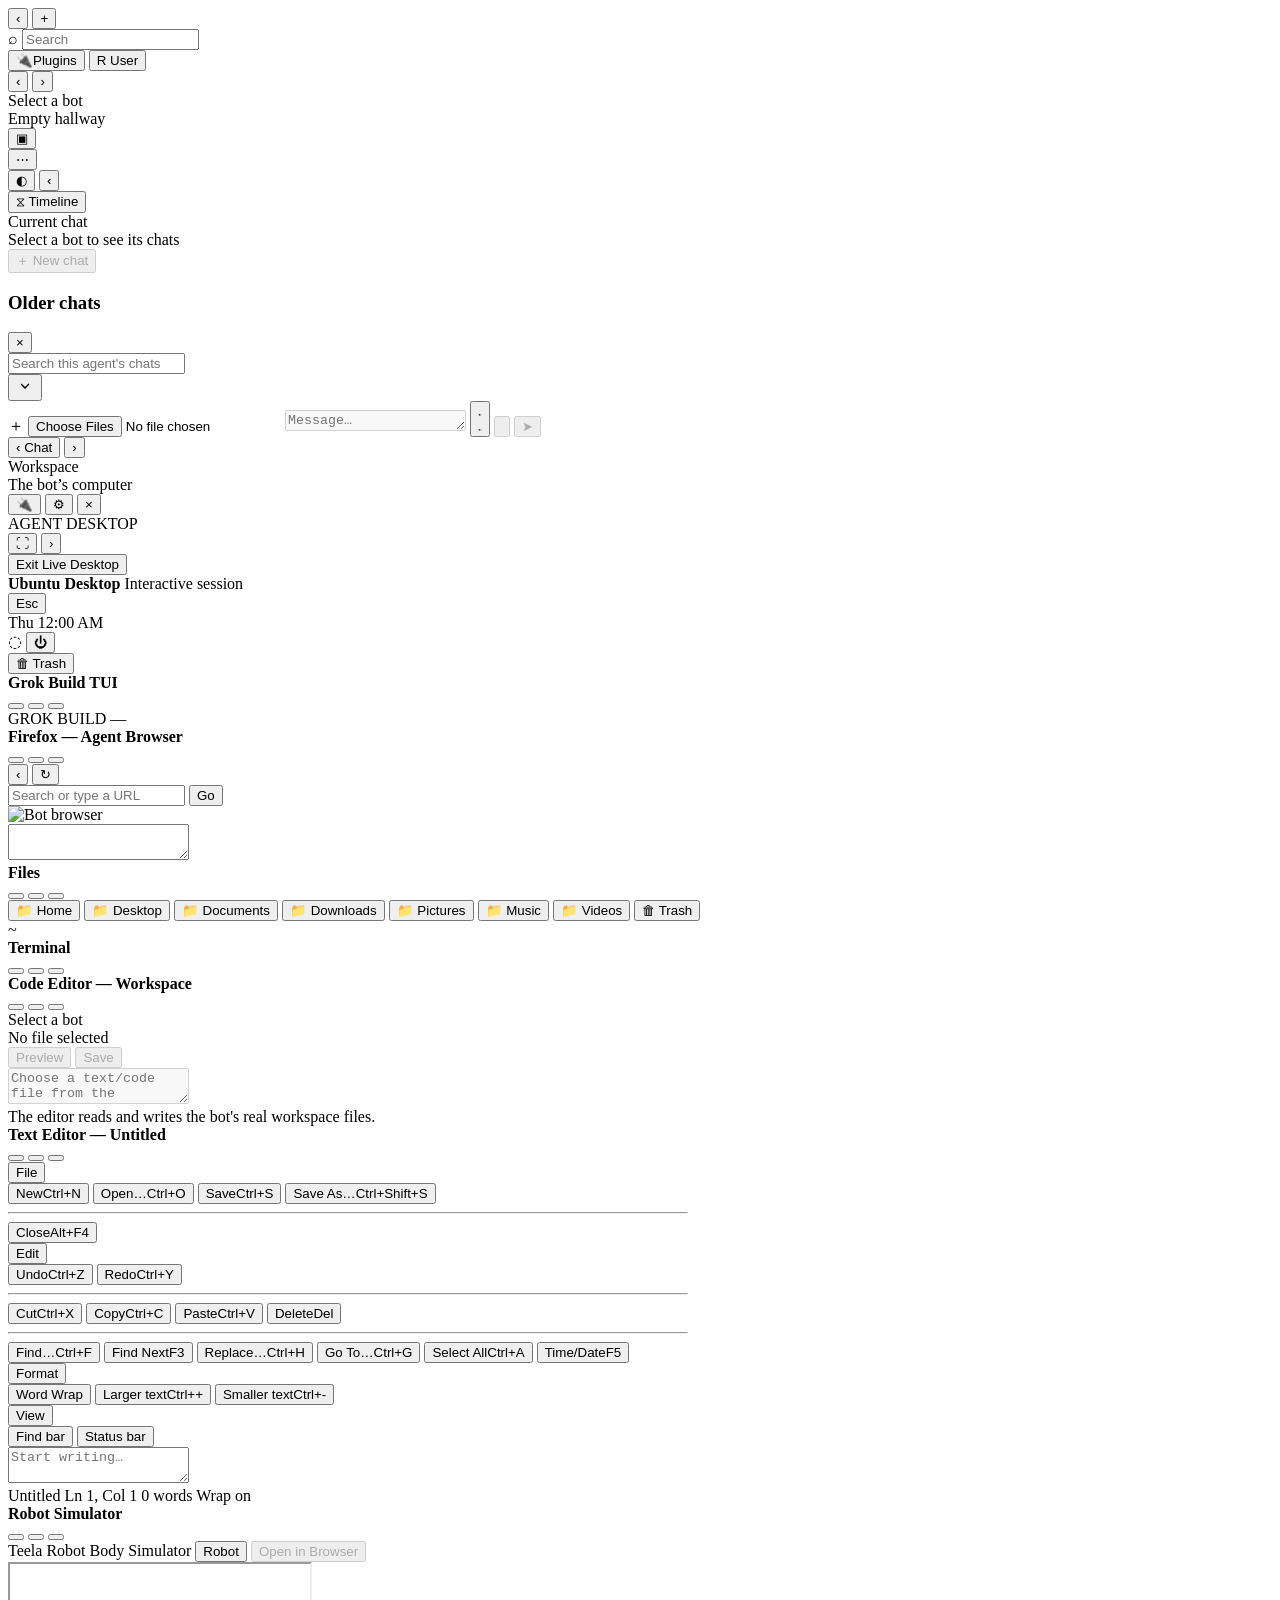
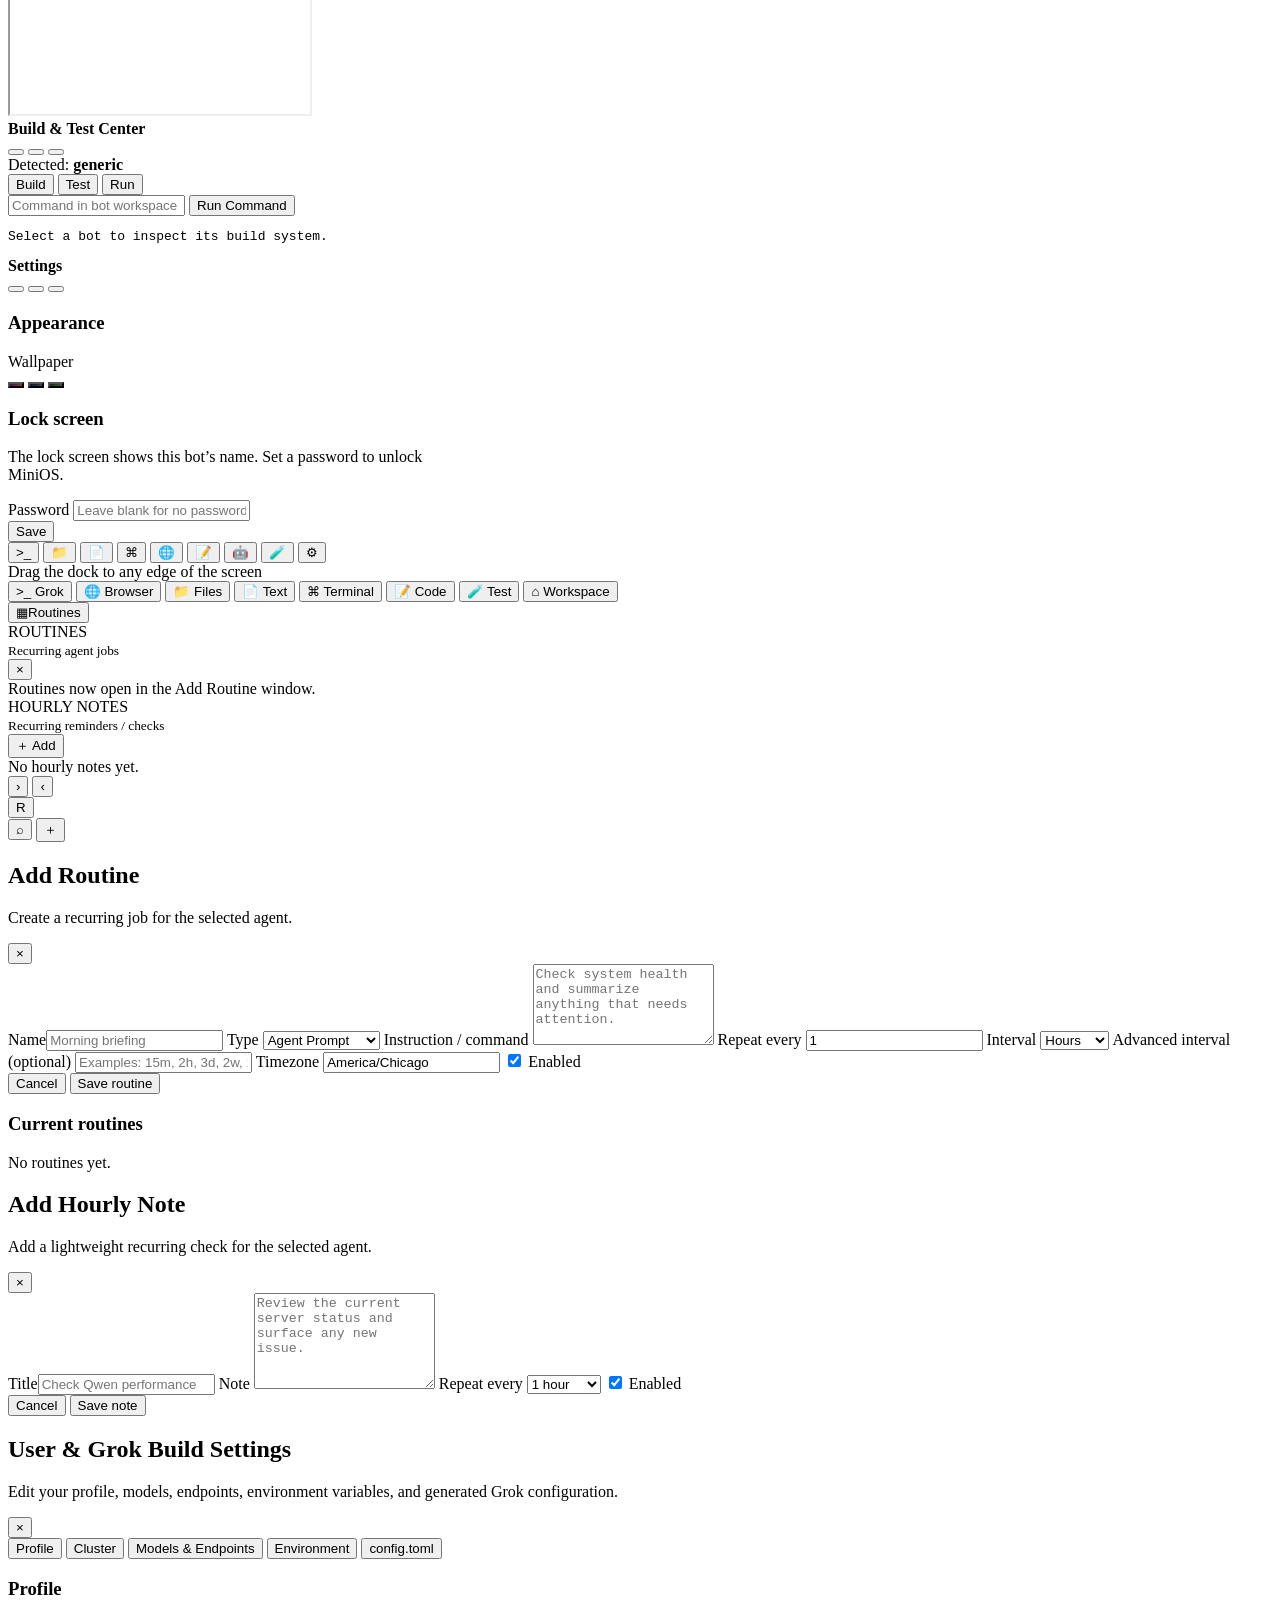
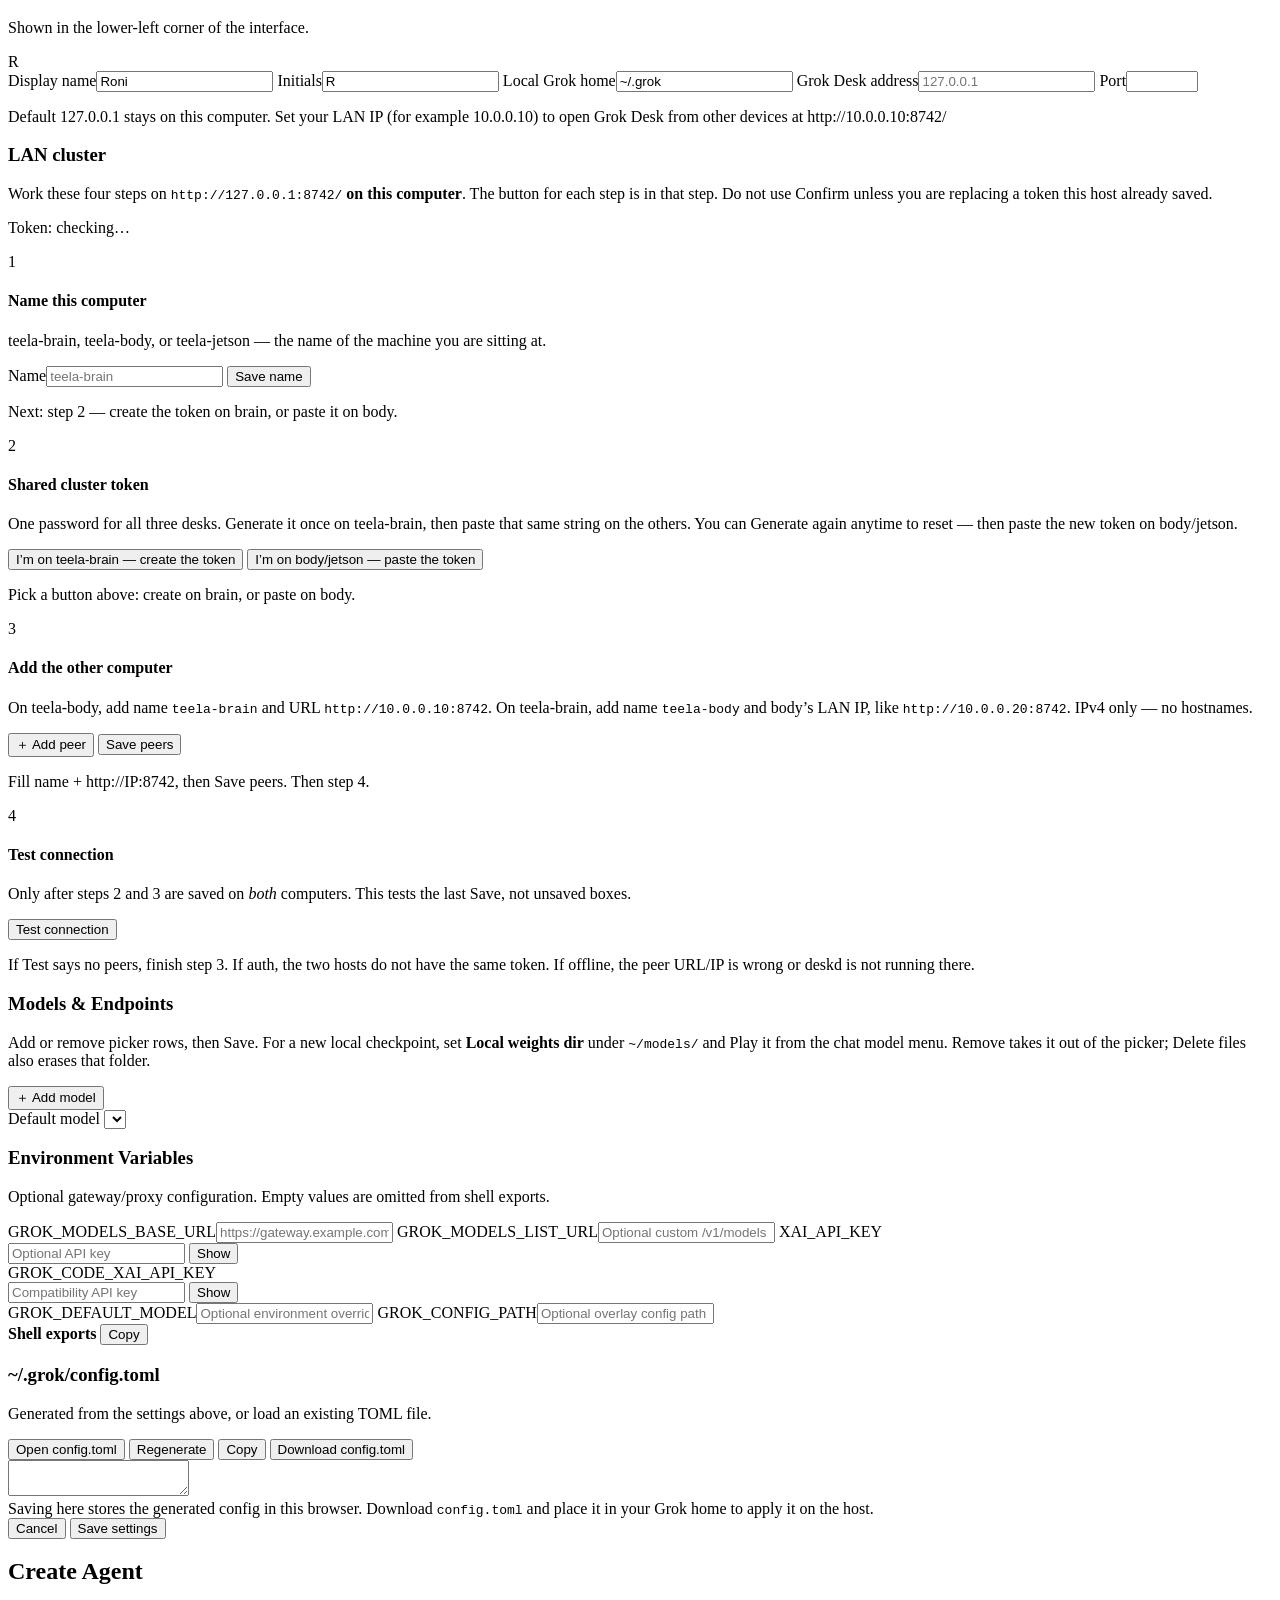
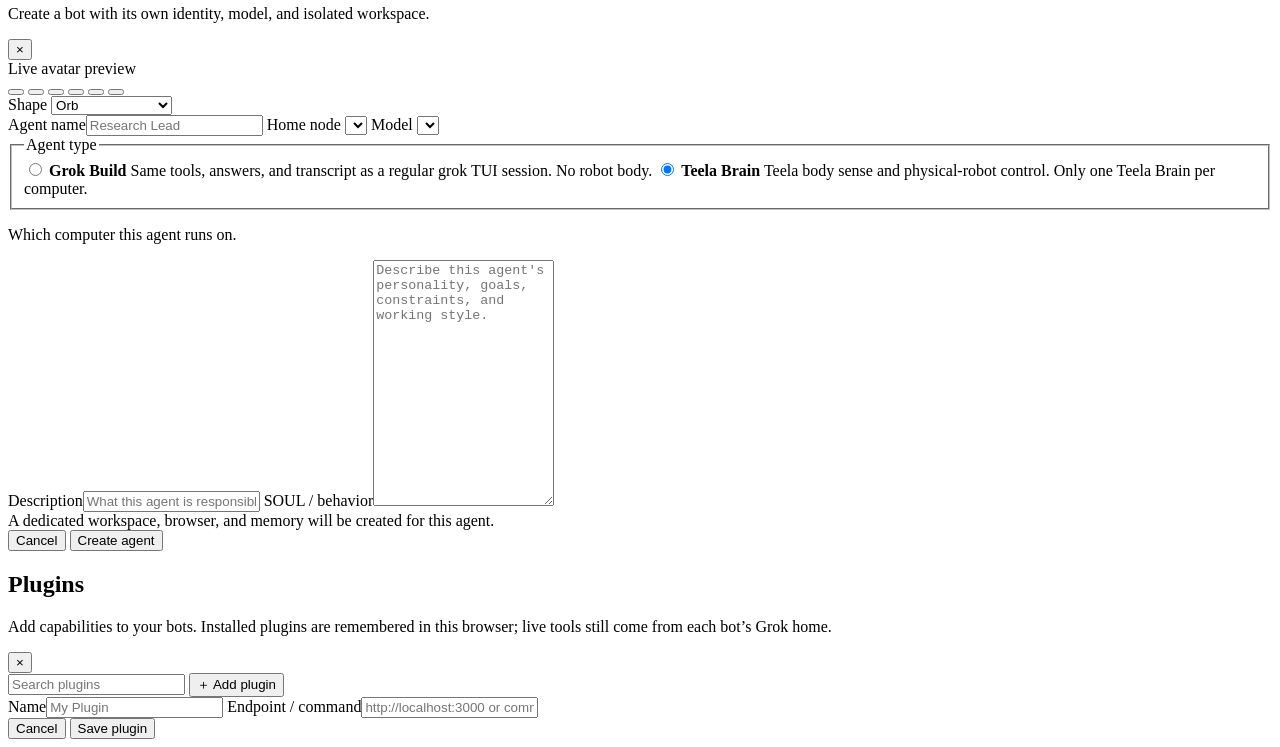
==== ui/index.html @ b9431b23 "feat(teela): one executive, BodyState, and simulated-body closed loop Snapshot of grok-desk main (18" ====
<!DOCTYPE html>
<html lang="en" data-theme="light">
<head>
  <meta charset="utf-8" />
  <meta name="viewport" content="width=device-width, initial-scale=1, maximum-scale=1, user-scalable=no, viewport-fit=cover" />
  <title>Grok Desk</title>
  <link rel="preconnect" href="https://fonts.googleapis.com" />
  <link rel="preconnect" href="https://fonts.gstatic.com" crossorigin />
  <link href="https://fonts.googleapis.com/css2?family=Inter:wght@400;500;600;700&family=Ubuntu:wght@300;400;500;700&family=Ubuntu+Mono:wght@400;700&display=swap" rel="stylesheet" />
  <link rel="stylesheet" href="/grokbot.css?v=81" />
  <link rel="stylesheet" href="/styles.css?v=71" />
  <link rel="stylesheet" href="/vendor/xterm.css" />
</head>
<body>
  <script>
    (function () {
      if (new URLSearchParams(location.search).get("observe")) {
        document.body.classList.add("observer-mode");
      }
    })();
  </script>
  <div id="scrim" hidden></div>
  <div id="app" class="app-shell">
    <div id="layoutBackdrop" class="layout-backdrop"></div>

    <aside id="hallway" class="sidebar">
      <div class="sidebar-top">
        <div class="sidebar-actions">
          <button id="hallway-close" class="icon-btn" type="button" title="Hide bots">‹</button>
          <button id="new-bot" class="icon-btn add-agent" type="button" title="Create agent">+</button>
        </div>
        <div class="search-wrap">
          <span class="search-icon">⌕</span>
          <input id="search" type="search" placeholder="Search" autocomplete="off" />
        </div>
        <p id="peer-hint" class="peer-hint" hidden></p>
      </div>
      <div id="roster" class="agent-list"></div>
      <div class="sidebar-bottom">
        <button type="button" class="bottom-row" id="plugins-btn"><span>🔌</span><span>Plugins</span></button>
        <button type="button" class="bottom-row" id="user-btn">
          <span id="profileInitials" class="profile-dot">R</span>
          <span id="profileDisplayName">User</span>
        </button>
      </div>
    </aside>

    <div id="left-resizer" class="panel-resizer left-resizer" title="Drag to resize bots"></div>

    <main id="conversation" class="chat-column">
      <header class="chat-header pane-head conv-head">
        <div class="header-left-group">
          <button id="mobile-back-agents" class="icon-btn mobile-only mobile-back-btn" type="button" title="Back to agents">‹</button>
          <button id="nav-toggle" class="icon-btn header-toggle" type="button" title="Show bots">›</button>
          <div class="selected-agent" id="edit-agent-header" title="Edit this bot">
            <div id="headerAvatar" class="mini-avatar" data-state="idle"></div>
            <div class="conv-id">
              <div id="conv-name" class="header-name">Select a bot</div>
              <div id="conv-status" class="header-status muted">Empty hallway</div>
            </div>
          </div>
        </div>
        <div class="conv-actions header-actions">
          <button id="mobile-open-workspace" class="icon-btn mobile-only" type="button" title="Open workspace">▣</button>
          <div class="more-picker">
            <button id="more-btn" type="button" title="Chat actions">⋯</button>
            <div id="more-menu" hidden>
              <ul>
                <li class="menu-heading">Desk</li>
                <li><button type="button" id="menu-plugins">Plugins</button></li>
                <li><button type="button" id="menu-settings">Profile settings</button></li>
                <li class="menu-sep" aria-hidden="true"></li>
                <li class="menu-heading more-bot-only">Export</li>
                <li class="more-bot-only"><button type="button" data-fmt="system">System zip</button></li>
                <li class="more-bot-only"><button type="button" data-fmt="json">Grok Desk JSON</button></li>
                <li class="more-bot-only"><button type="button" data-fmt="md">Markdown</button></li>
                <li class="more-bot-only"><button type="button" data-fmt="chatgpt">ChatGPT</button></li>
                <li class="more-bot-only"><button type="button" data-fmt="claude">Claude</button></li>
                <li class="more-bot-only"><button type="button" data-fmt="openai">OpenAI messages</button></li>
                <li class="more-bot-only"><button type="button" data-fmt="grok">Grok / xAI</button></li>
                <li class="menu-sep more-bot-only" aria-hidden="true"></li>
                <li class="more-bot-only"><button type="button" id="edit-agent">Edit agent</button></li>
                <li class="more-bot-only"><button type="button" id="edit-soul">SOUL</button></li>
              </ul>
            </div>
          </div>
          <input id="import-file" type="file" accept=".json,.jsonl,.md,.txt,.zip,application/json,application/zip,text/markdown,text/plain" hidden />
          <button id="theme-toggle" class="icon-btn" type="button" title="Switch theme">◐</button>
          <button id="screen-open" class="icon-btn" type="button" title="Show workspace">‹</button>
        </div>
      </header>

      <nav id="agentIconRail" class="agent-icon-rail" aria-label="Agents"></nav>

      <div class="chat-timeline-bar">
        <button id="timeline-toggle" class="timeline-toggle" type="button" title="Show older chats">⧖ <span>Timeline</span></button>
        <div class="active-chat-meta">
          <div id="active-chat-title" class="active-chat-title">Current chat</div>
          <div id="active-chat-when" class="active-chat-when">Select a bot to see its chats</div>
        </div>
        <button id="new-chat-btn" class="new-chat-btn" type="button" title="Start a new chat" disabled>＋ <span>New chat</span></button>
      </div>

      <div id="horizon-bar" class="horizon-bar" hidden>
        <button type="button" id="horizon-toggle" class="horizon-toggle" aria-expanded="false">
          <span class="horizon-chevron" aria-hidden="true">▸</span>
          <span class="horizon-kicker">Long Horizon Task</span>
          <span id="horizon-summary" class="horizon-summary"></span>
          <span id="horizon-progress" class="horizon-progress"></span>
        </button>
        <ul id="horizon-list" class="horizon-list" hidden></ul>
      </div>

      <div class="chat-body">
        <aside id="chat-timeline-panel" class="chat-timeline-panel" aria-label="Older chats">
          <div class="timeline-panel-header">
            <h3>Older chats</h3>
            <button id="close-timeline-panel" class="icon-btn" type="button" title="Close timeline">×</button>
          </div>
          <div class="timeline-search">
            <input id="timeline-search" type="search" placeholder="Search this agent's chats" autocomplete="off" />
          </div>
          <div id="timeline-list" class="timeline-list"></div>
        </aside>
        <section id="transcript" class="chat-scroll messages">
          <div class="time-divider" id="chat-clock"></div>
        </section>
        <button id="jump-latest" class="jump-latest" type="button" title="Jump to latest" aria-label="Jump to latest" aria-hidden="true" tabindex="-1">
          <svg viewBox="0 0 24 24" width="18" height="18" aria-hidden="true"><path fill="currentColor" d="M6.7 9.3a1 1 0 0 1 1.4 0L12 13.17 15.9 9.3a1 1 0 1 1 1.4 1.4l-4.6 4.6a1 1 0 0 1-1.4 0l-4.6-4.6a1 1 0 0 1 0-1.4z"/></svg>
        </button>
      </div>

      <div class="composer-wrap">
        <div class="composer-statusbar" id="composer-meta" hidden>
          <div class="composer-status-left">
            <button id="undo" class="status-action" type="button" disabled title="Undo last turn (/undo). Kept in the log, not in export.">↶ <span>Undo</span></button>
            <div class="model-select-wrap">
              <span>Model</span>
              <button type="button" id="model-select-btn" class="model-select-btn" aria-haspopup="listbox" aria-expanded="false">
                <span id="model-select-label">Model</span>
              </button>
              <select id="model-select" hidden aria-hidden="true"></select>
              <div id="model-menu" hidden></div>
            </div>
            <div class="model-picker" hidden>
              <button type="button" id="meta-model" title="Switch model">— ▴</button>
            </div>
          </div>
          <div class="runtime-stats">
            <div class="context-stat" title="Live conversation context">
              <span class="stat-label">Context</span>
              <strong id="context-usage">0 / 0</strong>
              <div class="context-meter"><span id="context-meter-fill"></span></div>
            </div>
            <div class="tps-stat" title="Generation throughput">
              <span class="stat-dot"></span>
              <strong id="tps-counter">0.0</strong>
              <span>tok/s</span>
            </div>
          </div>
        </div>
        <div id="paste-tray" class="attachment-tray" hidden></div>
        <div id="slash-menu" class="slash-menu" hidden role="listbox" aria-label="Slash commands"></div>
        <div id="check-confirm" class="gb-ask" hidden role="dialog" aria-labelledby="check-confirm-q">
          <div class="gb-ask-head">Question</div>
          <p id="check-confirm-q">Which did you mean?</p>
          <div id="check-confirm-actions" class="gb-ask-rows" role="listbox"></div>
          <div class="gb-ask-foot">↑↓ move · 1–9 select · Enter · z other · Esc dismiss</div>
        </div>
        <form id="composer" class="composer">
          <label id="attach-btn" class="round-btn attach-wrap" title="Attach image or video" aria-label="Attach image or video">
            <span class="attach-icon" aria-hidden="true">＋</span>
            <input id="file-input" type="file" accept="image/*,video/*,.heic,.heif,.jpg,.jpeg,.png,.webp,.gif,.mp4,.mov,.m4v" multiple />
          </label>
          <textarea id="message" rows="1" placeholder="Message…" disabled></textarea>
          <button type="button" id="voice-toggle" class="round-btn voice-btn off" title="Voice muted. Tap to enable." aria-label="Toggle voice output">
            <svg class="btn-icon icon-speaker-on" viewBox="0 0 24 24" aria-hidden="true" hidden>
              <path fill="currentColor" d="M4 9v6h3.2L12 19.2V4.8L7.2 9H4z"/>
              <path fill="none" stroke="currentColor" stroke-width="1.8" stroke-linecap="round" d="M15.4 9.2a3.6 3.6 0 0 1 0 5.6M18.2 7a6.4 6.4 0 0 1 0 10"/>
            </svg>
            <svg class="btn-icon icon-speaker-off" viewBox="0 0 24 24" aria-hidden="true">
              <path fill="currentColor" d="M4 9v6h3.2L12 19.2V4.8L7.2 9H4z"/>
              <path fill="none" stroke="currentColor" stroke-width="1.8" stroke-linecap="round" d="M16 9.5 21 14.5M21 9.5 16 14.5"/>
            </svg>
          </button>
          <button type="button" id="mic" class="round-btn mic-btn" title="Voice chat — tap once, then just talk. Pause to send." aria-label="Start voice chat" aria-pressed="false" disabled>
            <svg class="btn-icon icon-mic" viewBox="0 0 24 24" aria-hidden="true">
              <rect x="9" y="3" width="6" height="11" rx="3" fill="currentColor"/>
              <path fill="none" stroke="currentColor" stroke-width="1.8" stroke-linecap="round" d="M6.5 11.5a5.5 5.5 0 0 0 11 0M12 17v3.5M8.5 20.5h7"/>
            </svg>
            <span class="stop-icon icon-mic-stop" hidden></span>
          </button>
          <button type="submit" id="send" class="send-btn" disabled aria-label="Send">➤</button>
        </form>
      </div>
    </main>

    <div id="screen-resizer" class="panel-resizer right-resizer" role="separator" aria-orientation="vertical" title="Drag to resize workspace"></div>

    <section id="screen" class="workspace-column">
      <header class="workspace-header">
        <button id="mobile-back-chat" class="mobile-workspace-back mobile-only" type="button">‹ Chat</button>
        <button id="screen-toggle" class="icon-btn back-btn" type="button" title="Hide workspace">›</button>
        <div class="conv-id">
          <div id="screen-title">Workspace</div>
          <div id="screen-sub" class="muted">The bot’s computer</div>
        </div>
        <div class="workspace-actions">
          <button type="button" class="icon-btn" id="workspace-plugins" title="Plugins">🔌</button>
          <button type="button" class="icon-btn" id="workspace-settings" title="User &amp; Grok Build Settings">⚙</button>
          <button type="button" class="icon-btn" id="workspace-close" title="Close workspace">×</button>
        </div>
      </header>

      <div id="control-banner" hidden></div>

      <div class="workspace-body v7-workspace-body">
        <section class="right-section live-desktop-section">
          <div class="right-section-header">
            <div>
              <div class="right-section-kicker">AGENT DESKTOP</div>
            </div>
            <div class="section-actions">
              <button id="takeover" class="mini-icon-btn takeover-btn" type="button" hidden title="Take over the live screen">Take Over</button>
              <button id="desktop-fullscreen" class="mini-icon-btn" type="button" title="Enter Live Desktop">⛶</button>
              <button id="workspace-collapse" class="mini-icon-btn" type="button" title="Hide workspace">›</button>
            </div>
          </div>

          <div id="computer">
            <div id="ubuntuDesktopViewer" class="ubuntu-desktop-viewer" tabindex="0">
              <button id="live-desktop-exit" class="live-desktop-exit" type="button" title="Exit Live Desktop">Exit Live Desktop</button>
              <div id="takeover-toolbar" class="takeover-toolbar">
                <div class="takeover-title">
                  <span class="desktop-status-dot connected"></span>
                  <strong id="takeover-agent-name">Ubuntu Desktop</strong>
                  <span class="takeover-hint">Interactive session</span>
                </div>
                <div class="takeover-actions">
                  <button id="takeover-esc" type="button" class="takeover-key">Esc</button>
                  <button id="im-done" type="button" class="takeover-exit" hidden>Exit Take Over</button>
                </div>
              </div>
              <div id="os-boot" class="os-boot" hidden>
                <div class="boot-logo" aria-hidden="true">
                  <svg viewBox="0 0 64 64"><circle cx="32" cy="32" r="30" fill="none" stroke="#E95420" stroke-width="3"/><circle cx="32" cy="10" r="5" fill="#E95420"/><circle cx="12" cy="42" r="5" fill="#E95420"/><circle cx="52" cy="42" r="5" fill="#E95420"/></svg>
                </div>
                <div class="boot-dots"><span></span><span></span><span></span><span></span><span></span></div>
              </div>
              <div id="os-login" class="os-login" hidden>
                <div class="login-clock" id="os-login-clock">00:00</div>
                <div class="login-date" id="os-login-date">—</div>
                <div class="os-login-avatar" id="os-login-avatar">U</div>
                <div class="login-name" id="os-login-name">Bot</div>
                <div class="login-pass">
                  <input id="os-login-pass" type="password" placeholder="Password" autocomplete="off" hidden />
                  <button id="os-login-btn" type="button">Sign In</button>
                  <div class="login-error" id="os-login-error" hidden>Wrong password</div>
                  <div class="login-hint" id="os-login-hint" hidden></div>
                </div>
              </div>
              <div class="ubuntu-topbar">
                <div class="ubuntu-top-left">
                  <span id="task-clock" class="ubuntu-clock">Thu 12:00 AM</span>
                </div>
                <div class="ubuntu-top-right">
                  <span class="ubuntu-sys-icons" title="Network">◌</span>
                  <button type="button" id="os-power-btn" class="os-power-btn" title="Restart session">⏻</button>
                </div>
              </div>

              <div id="preview" class="ubuntu-desktop-area dock-edge-left" data-wallpaper="1">
                <div class="ubuntu-wallpaper-glow"></div>
                <button type="button" id="desktop-trash" class="desktop-trash" title="Trash">
                  <span class="desktop-trash-glyph">🗑</span>
                  <span>Trash</span>
                </button>

                <div id="desktopWindows" class="desktop-windows" aria-label="Ubuntu application windows">
                  <section class="desktop-window app-window hidden-window" data-window-app="grok" data-surface="tui" data-open="false"
                           style="left:70px; top:10px; width:calc(100% - 88px); height:calc(100% - 48px); z-index:14;">
                    <div class="desktop-window-titlebar window-drag-handle">
                      <div class="window-title-left">
                        <span class="window-app-dot grok-dot"></span>
                        <strong>Grok Build TUI</strong>
                      </div>
                      <div class="window-controls">
                        <button type="button" class="win-btn close" data-window-action="close" title="Close"></button>
                        <button type="button" class="win-btn min" data-window-action="minimize" title="Minimize"></button>
                        <button type="button" class="win-btn max" data-window-action="maximize" title="Maximize"></button>
                      </div>
                    </div>
                    <div class="desktop-window-content grok-tui-window">
                      <div class="grok-tui-header">
                        <span>GROK BUILD</span>
                        <span id="grok-tui-model">—</span>
                      </div>
                      <div id="tui-frame" class="surface is-on live-term-host" data-surface="tui">
                        <div id="tui-term" class="term"></div>
                      </div>
                    </div>
                  </section>

                  <section class="desktop-window app-window hidden-window" data-window-app="browser" data-surface="browser" data-open="false"
                           style="left:62px; top:22px; width:calc(100% - 80px); height:calc(100% - 58px); z-index:13;">
                    <div class="desktop-window-titlebar window-drag-handle">
                      <div class="window-title-left">
                        <span class="window-app-dot browser-dot"></span>
                        <strong>Firefox — Agent Browser</strong>
                      </div>
                      <div class="window-controls">
                        <button type="button" class="win-btn close" data-window-action="close" title="Close"></button>
                        <button type="button" class="win-btn min" data-window-action="minimize" title="Minimize"></button>
                        <button type="button" class="win-btn max" data-window-action="maximize" title="Maximize"></button>
                      </div>
                    </div>
                    <div class="desktop-window-content desktop-browser-window">
                      <div id="chrome-window" class="surface is-on" data-surface="browser">
                        <div class="chrome-bar desktop-browser-toolbar">
                          <button type="button" id="browser-back" class="browser-back" title="Back">‹</button>
                          <button type="button" id="browser-reload" class="browser-reload" title="Reload">↻</button>
                          <form id="url-form" class="desktop-browser-form" novalidate>
                            <input id="url-bar" class="desktop-browser-address-input" type="text" inputmode="url" autocomplete="off" spellcheck="false" placeholder="Search or type a URL" />
                            <button type="submit" class="browser-go">Go</button>
                          </form>
                        </div>
                        <div id="browser-stage">
                          <img id="browser-frame" alt="Bot browser" draggable="false" />
                          <div id="browser-hit" tabindex="0" title="Click the page to type into it"></div>
                          <textarea id="browser-keys" autocomplete="off" autocapitalize="off" autocorrect="off" spellcheck="false" tabindex="0" aria-label="Type into the live page"></textarea>
                        </div>
                      </div>
                    </div>
                  </section>

                  <section class="desktop-window app-window hidden-window" data-window-app="files" data-surface="desktop" data-open="false"
                           style="left:76px; top:34px; width:calc(100% - 96px); height:calc(100% - 68px); z-index:12;">
                    <div class="desktop-window-titlebar window-drag-handle">
                      <div class="window-title-left">
                        <span class="window-app-dot files-dot"></span>
                        <strong>Files</strong>
                      </div>
                      <div class="window-controls">
                        <button type="button" class="win-btn close" data-window-action="close" title="Close"></button>
                        <button type="button" class="win-btn min" data-window-action="minimize" title="Minimize"></button>
                        <button type="button" class="win-btn max" data-window-action="maximize" title="Maximize"></button>
                      </div>
                    </div>
                    <div class="desktop-window-content desktop-files-window">
                      <div class="files-wrap">
                        <div class="files-sidebar" id="files-sidebar">
                          <button type="button" data-file-place="" class="active">📁 Home</button>
                          <button type="button" data-file-place="Desktop">📁 Desktop</button>
                          <button type="button" data-file-place="Documents">📁 Documents</button>
                          <button type="button" data-file-place="Downloads">📁 Downloads</button>
                          <button type="button" data-file-place="Pictures">📁 Pictures</button>
                          <button type="button" data-file-place="Music">📁 Music</button>
                          <button type="button" data-file-place="Videos">📁 Videos</button>
                          <button type="button" data-file-place="Trash">🗑 Trash</button>
                        </div>
                        <div class="files-main">
                          <div class="files-toolbar">
                            <div id="desktop-files-path" class="files-path">~</div>
                            <button id="empty-trash-btn" type="button" class="files-empty-trash" hidden>Empty Trash</button>
                          </div>
                          <div id="desktop-frame" class="surface is-on" data-surface="desktop">
                            <div id="desktop-icons" class="files-grid"></div>
                          </div>
                        </div>
                      </div>
                    </div>
                  </section>

                  <section class="desktop-window app-window hidden-window" data-window-app="terminal" data-surface="shell" data-open="false"
                           style="left:88px; top:44px; width:calc(100% - 108px); height:calc(100% - 76px); z-index:11;">
                    <div class="desktop-window-titlebar window-drag-handle">
                      <div class="window-title-left">
                        <span class="window-app-dot terminal-dot"></span>
                        <strong>Terminal</strong>
                      </div>
                      <div class="window-controls">
                        <button type="button" class="win-btn close" data-window-action="close" title="Close"></button>
                        <button type="button" class="win-btn min" data-window-action="minimize" title="Minimize"></button>
                        <button type="button" class="win-btn max" data-window-action="maximize" title="Maximize"></button>
                      </div>
                    </div>
                    <div class="desktop-window-content desktop-terminal-window">
                      <div id="shell-frame" class="surface is-on live-term-host" data-surface="shell">
                        <div id="shell-term" class="term"></div>
                      </div>
                    </div>
                  </section>


                  <section class="desktop-window app-window hidden-window" data-window-app="editor" data-surface="editor" data-open="false"
                           style="left:54px; top:18px; width:calc(100% - 76px); height:calc(100% - 56px); z-index:10;">
                    <div class="desktop-window-titlebar window-drag-handle">
                      <div class="window-title-left">
                        <span class="window-app-dot editor-dot"></span>
                        <strong>Code Editor — Workspace</strong>
                      </div>
                      <div class="window-controls">
                        <button type="button" class="win-btn close" data-window-action="close" title="Close"></button>
                        <button type="button" class="win-btn min" data-window-action="minimize" title="Minimize"></button>
                        <button type="button" class="win-btn max" data-window-action="maximize" title="Maximize"></button>
                      </div>
                    </div>
                    <div class="desktop-window-content minios-editor-window">
                      <aside id="editor-file-list" class="minios-editor-files"><div class="minios-empty">Select a bot</div></aside>
                      <div class="minios-editor-main">
                        <div class="minios-editor-toolbar">
                          <span id="editor-path">No file selected</span>
                          <div>
                            <button id="editor-preview" type="button" class="mini-dev-btn" disabled>Preview</button>
                            <button id="editor-save" type="button" class="mini-dev-btn primary" disabled>Save</button>
                          </div>
                        </div>
                        <textarea id="code-editor" class="minios-code-editor" spellcheck="false" placeholder="Choose a text/code file from the workspace…" disabled></textarea>
                        <div id="editor-status" class="minios-editor-status">The editor reads and writes the bot's real workspace files.</div>
                      </div>
                    </div>
                  </section>

                  <section class="desktop-window app-window hidden-window" data-window-app="notepad" data-open="false"
                           style="left:86px; top:22px; width:min(680px, calc(100% - 108px)); height:min(540px, calc(100% - 68px)); z-index:14;">
                    <div class="desktop-window-titlebar window-drag-handle">
                      <div class="window-title-left">
                        <span class="window-app-dot notepad-dot"></span>
                        <strong id="notepad-title">Text Editor — Untitled</strong>
                      </div>
                      <div class="window-controls">
                        <button type="button" class="win-btn close" data-window-action="close" title="Close"></button>
                        <button type="button" class="win-btn min" data-window-action="minimize" title="Minimize"></button>
                        <button type="button" class="win-btn max" data-window-action="maximize" title="Maximize"></button>
                      </div>
                    </div>
                    <div class="desktop-window-content notepad-window">
                      <div class="notepad-chrome">
                        <div class="notepad-menubar" id="notepad-menubar">
                          <div class="notepad-menu">
                            <button type="button" class="notepad-menu-btn" data-notepad-menu="file">File</button>
                            <div class="notepad-menu-list" data-notepad-menu-list="file">
                              <button type="button" data-notepad-cmd="new">New<span>Ctrl+N</span></button>
                              <button type="button" data-notepad-cmd="open">Open…<span>Ctrl+O</span></button>
                              <button type="button" data-notepad-cmd="save">Save<span>Ctrl+S</span></button>
                              <button type="button" data-notepad-cmd="saveAs">Save As…<span>Ctrl+Shift+S</span></button>
                              <hr />
                              <button type="button" data-notepad-cmd="exit">Close<span>Alt+F4</span></button>
                            </div>
                          </div>
                          <div class="notepad-menu">
                            <button type="button" class="notepad-menu-btn" data-notepad-menu="edit">Edit</button>
                            <div class="notepad-menu-list" data-notepad-menu-list="edit">
                              <button type="button" data-notepad-cmd="undo">Undo<span>Ctrl+Z</span></button>
                              <button type="button" data-notepad-cmd="redo">Redo<span>Ctrl+Y</span></button>
                              <hr />
                              <button type="button" data-notepad-cmd="cut">Cut<span>Ctrl+X</span></button>
                              <button type="button" data-notepad-cmd="copy">Copy<span>Ctrl+C</span></button>
                              <button type="button" data-notepad-cmd="paste">Paste<span>Ctrl+V</span></button>
                              <button type="button" data-notepad-cmd="delete">Delete<span>Del</span></button>
                              <hr />
                              <button type="button" data-notepad-cmd="find">Find…<span>Ctrl+F</span></button>
                              <button type="button" data-notepad-cmd="findNext">Find Next<span>F3</span></button>
                              <button type="button" data-notepad-cmd="replace">Replace…<span>Ctrl+H</span></button>
                              <button type="button" data-notepad-cmd="goto">Go To…<span>Ctrl+G</span></button>
                              <button type="button" data-notepad-cmd="selectAll">Select All<span>Ctrl+A</span></button>
                              <button type="button" data-notepad-cmd="timeDate">Time/Date<span>F5</span></button>
                            </div>
                          </div>
                          <div class="notepad-menu">
                            <button type="button" class="notepad-menu-btn" data-notepad-menu="format">Format</button>
                            <div class="notepad-menu-list" data-notepad-menu-list="format">
                              <button type="button" data-notepad-cmd="wrap">Word Wrap</button>
                              <button type="button" data-notepad-cmd="fontUp">Larger text<span>Ctrl++</span></button>
                              <button type="button" data-notepad-cmd="fontDown">Smaller text<span>Ctrl+-</span></button>
                            </div>
                          </div>
                          <div class="notepad-menu">
                            <button type="button" class="notepad-menu-btn" data-notepad-menu="view">View</button>
                            <div class="notepad-menu-list" data-notepad-menu-list="view">
                              <button type="button" data-notepad-cmd="find">Find bar</button>
                              <button type="button" data-notepad-cmd="status">Status bar</button>
                            </div>
                          </div>
                        </div>
                        <div id="notepad-find" class="notepad-find" hidden data-mode="find">
                          <label class="notepad-find-fields">Find
                            <input id="notepad-find-q" type="search" spellcheck="false" placeholder="Find" />
                          </label>
                          <button type="button" class="mini-dev-btn notepad-find-fields" data-notepad-cmd="findPrev">Prev</button>
                          <button type="button" class="mini-dev-btn notepad-find-fields" data-notepad-cmd="findNext">Next</button>
                          <label class="notepad-replace-fields">Replace
                            <input id="notepad-repl" type="text" spellcheck="false" placeholder="Replace with" />
                          </label>
                          <button type="button" class="mini-dev-btn notepad-replace-fields" data-notepad-cmd="replaceOne">Replace</button>
                          <button type="button" class="mini-dev-btn notepad-replace-fields" data-notepad-cmd="replaceAll">All</button>
                          <label class="notepad-goto-fields">Line
                            <input id="notepad-goto" type="number" min="1" step="1" placeholder="1" />
                          </label>
                          <button type="button" class="mini-dev-btn notepad-goto-fields" data-notepad-cmd="gotoGo">Go</button>
                          <label class="notepad-find-case notepad-find-fields"><input id="notepad-find-case" type="checkbox" /> Match case</label>
                          <button type="button" class="notepad-find-close" data-notepad-cmd="findClose" title="Close">✕</button>
                        </div>
                      </div>
                      <textarea id="notepad-editor" spellcheck="true" placeholder="Start writing…" wrap="soft"></textarea>
                      <div id="notepad-status" class="notepad-status">
                        <span id="notepad-name">Untitled</span>
                        <span id="notepad-pos">Ln 1, Col 1</span>
                        <span id="notepad-counts">0 words</span>
                        <span id="notepad-wrap-label">Wrap on</span>
                      </div>
                      <div id="notepad-dialog" class="notepad-dialog" hidden>
                        <div class="notepad-dialog-card">
                          <h4 id="notepad-dialog-title">Open</h4>
                          <div class="notepad-dialog-browser">
                            <div class="notepad-dialog-places" id="notepad-dialog-places">
                              <button type="button" data-notepad-place="">📁 Home</button>
                              <button type="button" data-notepad-place="Desktop">📁 Desktop</button>
                              <button type="button" data-notepad-place="Documents">📁 Documents</button>
                              <button type="button" data-notepad-place="Downloads">📁 Downloads</button>
                              <button type="button" data-notepad-place="Pictures">📁 Pictures</button>
                              <button type="button" data-notepad-place="Music">📁 Music</button>
                              <button type="button" data-notepad-place="Videos">📁 Videos</button>
                            </div>
                            <div class="notepad-dialog-files">
                              <div class="notepad-dialog-path" id="notepad-dialog-path">~/Documents</div>
                              <div id="notepad-dialog-list" class="notepad-dialog-list"></div>
                            </div>
                          </div>
                          <label class="notepad-dialog-name">File name
                            <input id="notepad-dialog-name" type="text" spellcheck="false" placeholder="notes.txt" />
                          </label>
                          <div id="notepad-dialog-error" class="notepad-dialog-error" hidden></div>
                          <div class="notepad-dialog-actions">
                            <button type="button" id="notepad-dialog-ok" class="os-settings-save">Open</button>
                            <button type="button" id="notepad-dialog-cancel" class="mini-dev-btn">Cancel</button>
                          </div>
                        </div>
                      </div>
                    </div>
                  </section>

                  <section class="desktop-window app-window maximized-window focused-window" data-window-app="preview" data-surface="preview" data-open="true"
                           style="left:70px; top:28px; width:calc(100% - 92px); height:calc(100% - 64px); z-index:20;">
                    <div class="desktop-window-titlebar window-drag-handle">
                      <div class="window-title-left">
                        <span class="window-app-dot preview-dot"></span>
                        <strong>Robot Simulator</strong>
                      </div>
                      <div class="window-controls">
                        <button type="button" class="win-btn close" data-window-action="close" title="Close"></button>
                        <button type="button" class="win-btn min" data-window-action="minimize" title="Minimize"></button>
                        <button type="button" class="win-btn max" data-window-action="maximize" title="Maximize"></button>
                      </div>
                    </div>
                    <div class="desktop-window-content minios-preview-window robot-mode">
                      <div class="minios-preview-toolbar">
                        <span id="preview-path">Teela Robot Body Simulator</span>
                        <button id="preview-robot" type="button" class="mini-dev-btn">Robot</button>
                        <button id="preview-browser" type="button" class="mini-dev-btn" disabled>Open in Browser</button>
                      </div>
                      <iframe id="app-preview-frame" title="Teela Robot Body Simulator" src="/ui/robot-simulator.html?v=138" sandbox="allow-scripts allow-forms allow-modals allow-downloads"></iframe>
                    </div>
                  </section>

                  <section class="desktop-window app-window hidden-window" data-window-app="dev" data-surface="dev" data-open="false"
                           style="left:92px; top:42px; width:calc(100% - 116px); height:calc(100% - 78px); z-index:8;">
                    <div class="desktop-window-titlebar window-drag-handle">
                      <div class="window-title-left">
                        <span class="window-app-dot dev-dot"></span>
                        <strong>Build &amp; Test Center</strong>
                      </div>
                      <div class="window-controls">
                        <button type="button" class="win-btn close" data-window-action="close" title="Close"></button>
                        <button type="button" class="win-btn min" data-window-action="minimize" title="Minimize"></button>
                        <button type="button" class="win-btn max" data-window-action="maximize" title="Maximize"></button>
                      </div>
                    </div>
                    <div class="desktop-window-content minios-dev-window">
                      <div class="minios-dev-head">
                        <div><span class="muted">Detected:</span> <strong id="dev-kind">generic</strong></div>
                        <div class="minios-dev-presets">
                          <button id="dev-build" type="button" class="mini-dev-btn">Build</button>
                          <button id="dev-test" type="button" class="mini-dev-btn primary">Test</button>
                          <button id="dev-run" type="button" class="mini-dev-btn">Run</button>
                        </div>
                      </div>
                      <div class="minios-command-row">
                        <input id="dev-command" type="text" spellcheck="false" placeholder="Command in bot workspace" />
                        <button id="dev-command-run" type="button" class="mini-dev-btn primary">Run Command</button>
                      </div>
                      <pre id="dev-output" class="minios-dev-output">Select a bot to inspect its build system.</pre>
                    </div>
                  </section>

                  <section class="desktop-window app-window hidden-window" data-window-app="settings" data-open="false"
                           style="left:80px; top:36px; width:min(420px, calc(100% - 100px)); height:min(420px, calc(100% - 80px)); z-index:16;">
                    <div class="desktop-window-titlebar window-drag-handle">
                      <div class="window-title-left">
                        <span class="window-app-dot settings-dot"></span>
                        <strong>Settings</strong>
                      </div>
                      <div class="window-controls">
                        <button type="button" class="win-btn close" data-window-action="close" title="Close"></button>
                        <button type="button" class="win-btn min" data-window-action="minimize" title="Minimize"></button>
                        <button type="button" class="win-btn max" data-window-action="maximize" title="Maximize"></button>
                      </div>
                    </div>
                    <div class="desktop-window-content os-settings-window">
                      <div class="os-settings-body">
                        <h3>Appearance</h3>
                        <div class="os-settings-label">Wallpaper</div>
                        <div class="wallpaper-swatches" id="os-wallpaper-swatches">
                          <button type="button" class="os-swatch active" data-bg="1" title="Aubergine" style="background:linear-gradient(160deg,#3b0f2b,#5e2750,#a34a2f)"></button>
                          <button type="button" class="os-swatch" data-bg="2" title="Blue" style="background:linear-gradient(160deg,#0d1b2a,#1b263b,#415a77)"></button>
                          <button type="button" class="os-swatch" data-bg="3" title="Green" style="background:linear-gradient(160deg,#132213,#274627,#4a6b3a)"></button>
                        </div>
                        <h3>Lock screen</h3>
                        <p class="os-settings-copy">The lock screen shows this bot’s name. Set a password to unlock MiniOS.</p>
                        <label class="os-settings-row">Password
                          <input id="os-settings-password" type="password" autocomplete="new-password" placeholder="Leave blank for no password" />
                        </label>
                        <div class="os-settings-actions">
                          <button type="button" id="os-settings-save" class="os-settings-save">Save</button>
                          <span id="os-settings-status" class="os-settings-status"></span>
                        </div>
                      </div>
                    </div>
                  </section>

                  <div id="agentDesktopCursor" class="agent-desktop-cursor" hidden aria-hidden="true">
                    <svg viewBox="0 0 24 32" focusable="false" aria-hidden="true">
                      <path class="agent-cursor-arrow" d="M2 1.5V24.2L8.4 18L13.3 29.2L17.1 27.5L12.3 16.6H21.6L2 1.5Z" />
                    </svg>
                    <span class="agent-cursor-click-ring"></span>
                  </div>
                </div>

                <div id="dock" class="ubuntu-dock dock-left">
                  <button type="button" class="dock-app dock-btn" data-desktop-app="grok" data-surface="tui" title="Grok Build TUI"><span>&gt;_</span><i></i></button>
                  <button type="button" class="dock-app dock-btn" data-desktop-app="files" data-surface="desktop" title="Files"><span>📁</span><i></i></button>
                  <button type="button" class="dock-app dock-btn" data-desktop-app="notepad" title="Text Editor"><span>📄</span><i></i></button>
                  <button type="button" class="dock-app dock-btn" data-desktop-app="terminal" data-surface="shell" title="Terminal"><span>⌘</span><i></i></button>
                  <button type="button" class="dock-app dock-btn" data-desktop-app="browser" data-surface="browser" title="Browser"><span>🌐</span><i></i></button>
                  <button type="button" class="dock-app dock-btn" data-desktop-app="editor" data-surface="editor" title="Code Editor"><span>📝</span><i></i></button>
                  <span class="dock-sep" aria-hidden="true"></span>
                  <button type="button" class="dock-app dock-btn running active" data-desktop-app="preview" data-surface="preview" title="Robot Simulator"><span>🤖</span><i></i></button>
                  <button type="button" class="dock-app dock-btn" data-desktop-app="dev" data-surface="dev" title="Build & Test"><span>🧪</span><i></i></button>
                  <button type="button" class="dock-app dock-btn" data-desktop-app="settings" title="Settings"><span>⚙</span><i></i></button>
                </div>
                <div id="dock-hint" class="dock-edge-hint">Drag the dock to any edge of the screen</div>
              </div>
            </div>

            <div class="desktop-shortcuts">
              <button type="button" class="desktop-shortcut dock-btn" data-desktop-app="grok" data-surface="tui">&gt;_ Grok</button>
              <button type="button" class="desktop-shortcut dock-btn" data-desktop-app="browser" data-surface="browser">🌐 Browser</button>
              <button type="button" class="desktop-shortcut dock-btn" data-desktop-app="files" data-surface="desktop">📁 Files</button>
              <button type="button" class="desktop-shortcut dock-btn" data-desktop-app="notepad">📄 Text</button>
              <button type="button" class="desktop-shortcut dock-btn" data-desktop-app="terminal" data-surface="shell">⌘ Terminal</button>
              <button type="button" class="desktop-shortcut dock-btn" data-desktop-app="editor" data-surface="editor">📝 Code</button>
              <button type="button" class="desktop-shortcut dock-btn" data-desktop-app="dev" data-surface="dev">🧪 Test</button>
              <button type="button" class="desktop-shortcut" data-desktop-app="workspace" data-surface="desktop">⌂ Workspace</button>
            </div>
          </div>
        </section>

        <div class="workspace-footer" aria-label="Workspace footer">
          <button type="button" id="routines-open" class="routines-launch" title="Open routines">
            <span class="routines-launch-icon">▦</span><span>Routines</span>
          </button>
        </div>

        <section class="right-section routines-section" id="routines" aria-hidden="true">
          <div class="right-section-header compact">
            <div>
              <div class="right-section-kicker">ROUTINES</div>
              <small>Recurring agent jobs</small>
            </div>
            <div class="routines-panel-actions">
              <button type="button" id="new-routine" class="small-action primary" hidden>＋ Add</button>
              <button type="button" id="close-routines-panel" class="icon-btn routines-close" title="Close routines">×</button>
            </div>
          </div>
          <div class="routine-manager-list">
            <div class="muted empty-manager-state">Routines now open in the Add Routine window.</div>
          </div>
        </section>

        <section class="right-section notes-section">
          <div class="right-section-header compact">
            <div>
              <div class="right-section-kicker">HOURLY NOTES</div>
              <small>Recurring reminders / checks</small>
            </div>
            <button type="button" id="add-hourly-note" class="small-action primary">＋ Add</button>
          </div>
          <div id="hourly-note-list" class="hourly-note-list">
            <div class="muted empty-manager-state">No hourly notes yet.</div>
          </div>
        </section>
      </div>
    </section>

    <button id="reopen-left" class="edge-handle left hidden" type="button" title="Open bots">›</button>
    <button id="reopen-right" class="edge-handle right hidden" type="button" title="Open workspace">‹</button>

    <section class="mobile-home" id="mobile-home">
      <header class="mobile-topbar">
        <button id="mobile-user-btn" class="avatar-user" type="button">R</button>
        <div class="mobile-actions">
          <button id="mobile-search-btn" class="icon-btn" type="button" title="Search agents">⌕</button>
          <button id="mobile-add-agent" class="icon-btn" type="button" title="Add agent">＋</button>
        </div>
      </header>
      <div id="mobile-featured" class="mobile-featured"></div>
      <div id="mobile-list" class="mobile-list"></div>
    </section>
  </div>

  <div id="routine-modal" class="modal-backdrop hidden" aria-hidden="true">
    <div class="task-editor-modal" role="dialog" aria-modal="true">
      <div class="modal-header">
        <div>
          <h2 id="routine-modal-title">Add Routine</h2>
          <p>Create a recurring job for the selected agent.</p>
        </div>
        <button id="close-routine-modal" class="icon-btn" type="button">×</button>
      </div>
      <form id="routine-form" class="task-editor-form">
        <input id="routine-edit-id" type="hidden" />
        <label>Name<input id="routine-name" name="name" required placeholder="Morning briefing" /></label>
        <label>
          Type
          <select id="routine-type" name="type">
            <option value="agent_prompt">Agent Prompt</option>
            <option value="shell_command">Shell Command</option>
            <option value="script">Script</option>
            <option value="http_request">HTTP Request</option>
          </select>
        </label>
        <label class="span-2">
          Instruction / command
          <textarea id="routine-instruction" name="instruction" rows="5" required placeholder="Check system health and summarize anything that needs attention."></textarea>
        </label>
        <label>
          Repeat every
          <input id="routine-every" name="every" type="number" min="1" step="1" value="1" />
        </label>
        <label>
          Interval
          <select id="routine-unit" name="schedulePreset">
            <option value="minutes">Minutes</option>
            <option value="hours" selected>Hours</option>
            <option value="days">Days</option>
            <option value="weeks">Weeks</option>
            <option value="monthly">Monthly</option>
            <option value="yearly">Yearly</option>
          </select>
        </label>
        <label class="span-2">
          Advanced interval (optional)
          <input id="routine-cron" name="cron" placeholder="Examples: 15m, 2h, 3d, 2w, 1mo, 1y" />
        </label>
        <label>
          Timezone
          <input id="routine-timezone" name="timezone" value="America/Chicago" />
        </label>
        <label class="toggle-label">
          <input id="routine-enabled" name="enabled" type="checkbox" checked />
          <span>Enabled</span>
        </label>
        <div class="form-actions span-2">
          <button id="cancel-routine" type="button" class="small-action">Cancel</button>
          <button type="submit" class="small-action primary">Save routine</button>
        </div>
      </form>
      <div class="routine-modal-existing">
        <h3>Current routines</h3>
        <div id="routine-list" class="routine-manager-list">
          <div class="muted empty-manager-state">No routines yet.</div>
        </div>
      </div>
    </div>
  </div>

  <div id="hourly-modal" class="modal-backdrop hidden" aria-hidden="true">
    <div class="task-editor-modal" role="dialog" aria-modal="true">
      <div class="modal-header">
        <div>
          <h2 id="hourly-modal-title">Add Hourly Note</h2>
          <p>Add a lightweight recurring check for the selected agent.</p>
        </div>
        <button id="close-hourly-modal" class="icon-btn" type="button">×</button>
      </div>
      <form id="hourly-form" class="task-editor-form">
        <input id="hourly-edit-id" type="hidden" />
        <label class="span-2">Title<input id="hourly-title" required placeholder="Check Qwen performance" /></label>
        <label class="span-2">
          Note
          <textarea id="hourly-text" rows="6" placeholder="Review the current server status and surface any new issue."></textarea>
        </label>
        <label>
          Repeat every
          <select id="hourly-interval">
            <option value="1">1 hour</option>
            <option value="2">2 hours</option>
            <option value="4">4 hours</option>
            <option value="6">6 hours</option>
            <option value="12">12 hours</option>
          </select>
        </label>
        <label class="toggle-label">
          <input id="hourly-enabled" type="checkbox" checked />
          <span>Enabled</span>
        </label>
        <div class="form-actions span-2">
          <button id="cancel-hourly" type="button" class="small-action">Cancel</button>
          <button type="submit" class="small-action primary">Save note</button>
        </div>
      </form>
    </div>
  </div>

  <div id="settings-modal" class="modal-backdrop hidden" aria-hidden="true">
    <div class="settings-modal" role="dialog" aria-modal="true" aria-labelledby="settings-modal-title">
      <div class="modal-header">
        <div>
          <h2 id="settings-modal-title">User & Grok Build Settings</h2>
          <p>Edit your profile, models, endpoints, environment variables, and generated Grok configuration.</p>
        </div>
        <button id="close-settings" class="icon-btn" type="button">×</button>
      </div>
      <div class="settings-layout">
        <nav class="settings-nav" aria-label="Settings sections">
          <button class="settings-nav-item active" type="button" data-settings-tab="profile">Profile</button>
          <button class="settings-nav-item" type="button" data-settings-tab="cluster">Cluster</button>
          <button class="settings-nav-item" type="button" data-settings-tab="models">Models & Endpoints</button>
          <button class="settings-nav-item" type="button" data-settings-tab="environment">Environment</button>
          <button class="settings-nav-item" type="button" data-settings-tab="toml">config.toml</button>
        </nav>
        <div class="settings-content">
          <section class="settings-panel active" data-settings-panel="profile">
            <div class="settings-section-title">
              <div>
                <h3>Profile</h3>
                <p>Shown in the lower-left corner of the interface.</p>
              </div>
            </div>
            <div class="profile-editor">
              <div id="settings-profile-avatar" class="settings-profile-avatar">R</div>
              <div class="settings-form-grid">
                <label>Display name<input id="settings-display-name" value="Roni" autocomplete="off" /></label>
                <label>Initials<input id="settings-initials" maxlength="3" value="R" autocomplete="off" /></label>
                <label class="span-2">Local Grok home<input id="settings-grok-home" value="~/.grok" autocomplete="off" /></label>
                <label>Grok Desk address<input id="settings-desk-host" placeholder="127.0.0.1" autocomplete="off" /></label>
                <label>Port<input id="settings-desk-port" type="number" min="1" max="65535" step="1" /></label>
                <p class="span-2 muted" id="settings-desk-hint">Default 127.0.0.1 stays on this computer. Set your LAN IP (for example 10.0.0.10) to open Grok Desk from other devices at http://10.0.0.10:8742/</p>
              </div>
            </div>
          </section>
          <section class="settings-panel" data-settings-panel="cluster">
            <div class="settings-section-title">
              <div>
                <h3>LAN cluster</h3>
                <p>Work these four steps on <code>http://127.0.0.1:8742/</code> <strong>on this computer</strong>. The button for each step is in that step. Do not use Confirm unless you are replacing a token this host already saved.</p>
              </div>
            </div>
            <div id="cluster-lan-banner" class="settings-warning" hidden>Open <code>http://127.0.0.1:8742/</code> on this machine to edit the mesh. A phone or LAN IP cannot Save token or peers.</div>
            <p id="cluster-token-state" class="cluster-token-state">Token: checking…</p>
            <div class="cluster-wizard">
              <article class="cluster-step" data-cluster-step="1" id="cluster-step-1">
                <div class="cluster-step-num">1</div>
                <div class="cluster-step-body">
                  <h4>Name this computer</h4>
                  <p>teela-brain, teela-body, or teela-jetson — the name of the machine you are sitting at.</p>
                  <label class="cluster-field">Name<input id="settings-node-name" maxlength="64" placeholder="teela-brain" autocomplete="off" /></label>
                  <button type="button" class="small-action primary" id="cluster-save-name">Save name</button>
                  <p class="cluster-next" id="cluster-next-1">Next: step 2 — create the token on brain, or paste it on body.</p>
                </div>
              </article>
              <article class="cluster-step" data-cluster-step="2" id="cluster-step-2">
                <div class="cluster-step-num">2</div>
                <div class="cluster-step-body">
                  <h4>Shared cluster token</h4>
                  <p>One password for all three desks. Generate it once on teela-brain, then paste that same string on the others. You can Generate again anytime to reset — then paste the new token on body/jetson.</p>
                  <div class="cluster-role-row">
                    <button type="button" class="small-action" id="cluster-role-create">I’m on teela-brain — create the token</button>
                    <button type="button" class="small-action" id="cluster-role-paste">I’m on body/jetson — paste the token</button>
                  </div>
                  <div id="cluster-create-pane" hidden>
                    <p>Click Generate / reset token. It is saved on this computer immediately. Copy it, then paste on the other hosts. Confirm is not needed on localhost.</p>
                    <div class="secret-input-row cluster-token-row">
                      <input id="settings-cluster-token" type="password" placeholder="Click Generate / reset token" autocomplete="new-password" />
                      <div class="secret-input-actions">
                        <button type="button" class="small-action secret-toggle" id="toggle-cluster-token" data-secret-target="settings-cluster-token">Show</button>
                        <button type="button" class="small-action" id="copy-cluster-token">Copy</button>
                        <button type="button" class="small-action primary" id="generate-cluster-token">Generate / reset token</button>
                      </div>
                    </div>
                    <div class="cluster-token-reveal" id="cluster-token-reveal" hidden>
                      <div class="cluster-token-reveal-head">
                        <span>Copied. Next: on teela-body open this tab, click “paste the token”, paste into the box, Save token.</span>
                        <button type="button" class="small-action" id="copy-cluster-token-reveal">Copy</button>
                      </div>
                      <input id="cluster-token-reveal-value" type="text" readonly spellcheck="false" autocomplete="off" />
                    </div>
                  </div>
                  <div id="cluster-paste-pane" hidden>
                    <p>Paste the token you copied from teela-brain, then click Save token. Leave Confirm blank.</p>
                    <label class="cluster-field">Paste token here<input id="cluster-token-paste" type="text" spellcheck="false" autocomplete="off" placeholder="Paste the token from teela-brain" /></label>
                    <button type="button" class="small-action primary" id="cluster-save-token">Save token on this computer</button>
                  </div>
                  <label id="cluster-confirm-wrap" hidden>
                    Confirm the OLD token already saved here (only to replace it)
                    <input id="settings-cluster-token-confirm" type="password" placeholder="Old token — not used on first setup" autocomplete="off" />
                  </label>
                  <button type="button" class="small-action danger" id="clear-cluster-token" hidden>Clear cluster token</button>
                  <p class="cluster-next" id="cluster-next-2">Pick a button above: create on brain, or paste on body.</p>
                </div>
              </article>
              <article class="cluster-step" data-cluster-step="3" id="cluster-step-3">
                <div class="cluster-step-num">3</div>
                <div class="cluster-step-body">
                  <h4>Add the other computer</h4>
                  <p>On teela-body, add name <code>teela-brain</code> and URL <code>http://10.0.0.10:8742</code>. On teela-brain, add name <code>teela-body</code> and body’s LAN IP, like <code>http://10.0.0.20:8742</code>. IPv4 only — no hostnames.</p>
                  <div class="cluster-peer-toolbar">
                    <button type="button" class="small-action" id="add-cluster-peer">＋ Add peer</button>
                    <button type="button" class="small-action primary" id="cluster-save-peers">Save peers</button>
                  </div>
                  <div id="cluster-peer-list" class="cluster-peer-list"></div>
                  <p class="cluster-next" id="cluster-next-3">Fill name + http://IP:8742, then Save peers. Then step 4.</p>
                </div>
              </article>
              <article class="cluster-step" data-cluster-step="4" id="cluster-step-4">
                <div class="cluster-step-num">4</div>
                <div class="cluster-step-body">
                  <h4>Test connection</h4>
                  <p>Only after steps 2 and 3 are saved on <em>both</em> computers. This tests the last Save, not unsaved boxes.</p>
                  <button type="button" class="small-action primary" id="test-cluster">Test connection</button>
                  <pre id="cluster-self-test" class="cluster-self-test generated-box" hidden></pre>
                  <p class="cluster-next" id="cluster-next-4">If Test says no peers, finish step 3. If auth, the two hosts do not have the same token. If offline, the peer URL/IP is wrong or deskd is not running there.</p>
                </div>
              </article>
            </div>
          </section>
          <section class="settings-panel" data-settings-panel="models">
            <div class="settings-section-title">
              <div>
                <h3>Models & Endpoints</h3>
                <p>Add or remove picker rows, then Save. For a new local checkpoint, set <strong>Local weights dir</strong> under <code>~/models/</code> and Play it from the chat model menu. Remove takes it out of the picker; Delete files also erases that folder.</p>
              </div>
              <button id="add-settings-model" class="small-action primary" type="button">＋ Add model</button>
            </div>
            <label class="settings-wide-label">
              Default model
              <select id="settings-default-model"></select>
            </label>
            <div id="settings-model-list" class="settings-model-list"></div>
          </section>
          <section class="settings-panel" data-settings-panel="environment">
            <div class="settings-section-title">
              <div>
                <h3>Environment Variables</h3>
                <p>Optional gateway/proxy configuration. Empty values are omitted from shell exports.</p>
              </div>
            </div>
            <div class="settings-form-grid">
              <label class="span-2">GROK_MODELS_BASE_URL<input id="env-models-base-url" placeholder="https://gateway.example.com/v1" /></label>
              <label class="span-2">GROK_MODELS_LIST_URL<input id="env-models-list-url" placeholder="Optional custom /v1/models URL" /></label>
              <label>
                XAI_API_KEY
                <div class="secret-input-row">
                  <input id="env-xai-api-key" type="password" placeholder="Optional API key" />
                  <button type="button" class="small-action secret-toggle" data-secret-target="env-xai-api-key">Show</button>
                </div>
              </label>
              <label>
                GROK_CODE_XAI_API_KEY
                <div class="secret-input-row">
                  <input id="env-grok-code-api-key" type="password" placeholder="Compatibility API key" />
                  <button type="button" class="small-action secret-toggle" data-secret-target="env-grok-code-api-key">Show</button>
                </div>
              </label>
              <label>GROK_DEFAULT_MODEL<input id="env-default-model" placeholder="Optional environment override" /></label>
              <label>GROK_CONFIG_PATH<input id="env-config-path" placeholder="Optional overlay config path" /></label>
            </div>
            <div class="generated-box">
              <div class="generated-box-header">
                <strong>Shell exports</strong>
                <button id="copy-env-exports" class="small-action" type="button">Copy</button>
              </div>
              <pre id="env-export-preview"></pre>
            </div>
          </section>
          <section class="settings-panel" data-settings-panel="toml">
            <div class="settings-section-title">
              <div>
                <h3>~/.grok/config.toml</h3>
                <p>Generated from the settings above, or load an existing TOML file.</p>
              </div>
            </div>
            <div class="toml-toolbar">
              <input id="load-toml-input" type="file" accept=".toml,text/plain" hidden />
              <button id="load-toml-btn" class="small-action" type="button">Open config.toml</button>
              <button id="regenerate-toml-btn" class="small-action" type="button">Regenerate</button>
              <button id="copy-toml-btn" class="small-action" type="button">Copy</button>
              <button id="download-toml-btn" class="small-action primary" type="button">Download config.toml</button>
            </div>
            <textarea id="raw-toml-editor" class="raw-config-editor" spellcheck="false"></textarea>
            <div class="settings-warning">
              Saving here stores the generated config in this browser. Download <code>config.toml</code> and place it in your Grok home to apply it on the host.
            </div>
          </section>
        </div>
      </div>
      <div class="settings-footer">
        <span id="settings-save-status" class="settings-save-status"></span>
        <div>
          <button id="cancel-settings" class="small-action" type="button">Cancel</button>
          <button id="save-settings" class="small-action primary" type="button">Save settings</button>
        </div>
      </div>
    </div>
  </div>

  <div id="agent-modal" class="modal-backdrop hidden" aria-hidden="true">
    <div class="agent-create-modal" role="dialog" aria-modal="true" aria-labelledby="agent-modal-title">
      <div class="modal-header">
        <div>
          <h2 id="agent-modal-title">Create Agent</h2>
          <p id="agent-modal-copy">Create a bot with its own identity, model, and isolated workspace.</p>
        </div>
        <button id="close-agent-modal" class="icon-btn" type="button">×</button>
      </div>
      <div class="agent-create-grid">
        <div class="agent-avatar-builder">
          <div id="agent-preview-avatar" class="avatar glance agent-preview-large" data-state="idle" style="--c:#8b5cf6">
            <span class="shine"></span>
          </div>
          <span class="builder-caption">Live avatar preview</span>
          <div class="avatar-colors" id="avatar-color-choices">
            <button type="button" class="color-swatch active" data-color="#8b5cf6" style="--swatch:#8b5cf6"></button>
            <button type="button" class="color-swatch" data-color="#2f91f2" style="--swatch:#2f91f2"></button>
            <button type="button" class="color-swatch" data-color="#21b96b" style="--swatch:#21b96b"></button>
            <button type="button" class="color-swatch" data-color="#ff7817" style="--swatch:#ff7817"></button>
            <button type="button" class="color-swatch" data-color="#f03f55" style="--swatch:#f03f55"></button>
            <button type="button" class="color-swatch" data-color="#ef4d98" style="--swatch:#ef4d98"></button>
          </div>
          <label class="builder-label">
            Shape
            <select id="new-agent-shape">
              <option value="">Orb</option>
              <option value="blob">Blob</option>
              <option value="drop">Drop</option>
              <option value="square">Rounded square</option>
              <option value="triangle">Triangle</option>
            </select>
          </label>
        </div>
        <form id="create-agent-form" class="agent-fields">
          <input id="agent-edit-id" type="hidden" />
          <label>Agent name<input id="new-agent-name" required placeholder="Research Lead" /></label>
          <label>
            Home node
            <select id="new-agent-home"></select>
          </label>
          <label>
            Model
            <select id="new-agent-model"></select>
          </label>
          <fieldset class="span-2 agent-kind-picker" id="agent-kind-picker">
            <legend>Agent type</legend>
            <div class="agent-kind-cards">
              <label class="agent-kind-card">
                <input type="radio" name="agent-kind" id="agent-kind-grok-build" value="grok-build" />
                <strong>Grok Build</strong>
                <span>Same tools, answers, and transcript as a regular grok TUI session. No robot body.</span>
              </label>
              <label class="agent-kind-card">
                <input type="radio" name="agent-kind" id="agent-kind-teela-brain" value="teela-brain" checked />
                <strong>Teela Brain</strong>
                <span>Teela body sense and physical-robot control. Only one Teela Brain per computer.</span>
              </label>
            </div>
          </fieldset>
          <p class="field-hint span-2" id="agent-home-note">Which computer this agent runs on.</p>
          <label class="span-2">Description<input id="new-agent-description" placeholder="What this agent is responsible for" /></label>
          <label class="span-2 soul-field">SOUL / behavior<textarea id="new-agent-soul" rows="16" placeholder="Describe this agent's personality, goals, constraints, and working style."></textarea></label>
          <div class="agent-modal-note span-2" id="agent-modal-note">A dedicated workspace, browser, and memory will be created for this agent.</div>
          <div class="span-2 workspace-share-block" id="workspace-share-block" hidden>
            <div class="workspace-share-title">Workspace sharing</div>
            <p class="field-hint">Grant read-only access so another bot can list and read this desk. Memory stays private. The other bot still cannot write here.</p>
            <div id="workspace-share-requests" class="workspace-share-requests" hidden></div>
            <div id="workspace-share-list" class="workspace-share-list"></div>
          </div>
          <div class="form-actions span-2">
            <div id="agent-edit-form-actions" class="form-actions-left" hidden>
              <button id="clear-agent-chat" type="button" class="small-action danger">Clear chat</button>
              <button id="agent-import-chat" type="button" class="small-action">Import chat</button>
            </div>
            <button id="cancel-agent-create" type="button" class="small-action">Cancel</button>
            <button type="submit" class="small-action primary" id="agent-submit">Create agent</button>
          </div>
        </form>
      </div>
      <div id="agent-edit-actions" class="agent-modal-footer" hidden>
        <button id="agent-delete-bot" type="button" class="small-action danger">Delete bot</button>
      </div>
    </div>
  </div>

  <div id="plugins-modal" class="modal-backdrop hidden" aria-hidden="true">
    <div class="plugins-modal" role="dialog" aria-modal="true" aria-labelledby="plugins-title">
      <div class="modal-header">
        <div>
          <h2 id="plugins-title">Plugins</h2>
          <p>Add capabilities to your bots. Installed plugins are remembered in this browser; live tools still come from each bot’s Grok home.</p>
        </div>
        <button id="close-plugins-modal" class="icon-btn" type="button">×</button>
      </div>
      <div class="plugin-search-row">
        <input id="plugin-search" type="text" placeholder="Search plugins" />
        <button id="add-custom-plugin" class="small-action primary" type="button">＋ Add plugin</button>
      </div>
      <div id="plugin-catalog" class="plugin-catalog"></div>
      <div id="custom-plugin-form" class="custom-plugin-form hidden">
        <div class="form-row">
          <label>Name<input id="custom-plugin-name" placeholder="My Plugin" /></label>
          <label>Endpoint / command<input id="custom-plugin-endpoint" placeholder="http://localhost:3000 or command" /></label>
        </div>
        <div class="form-actions">
          <button id="cancel-custom-plugin" class="small-action" type="button">Cancel</button>
          <button id="save-custom-plugin" class="small-action primary" type="button">Save plugin</button>
        </div>
      </div>
    </div>
  </div>

  <dialog id="soul-dialog">
    <form method="dialog" id="soul-form">
      <h2>SOUL</h2>
      <p class="muted">Runtime identity. Saving starts a new session.</p>
      <textarea id="soul-body" rows="18"></textarea>
      <menu>
        <button value="cancel" type="button" id="soul-cancel">Cancel</button>
        <button value="save" id="soul-save">Save SOUL</button>
      </menu>
    </form>
  </dialog>

  <script src="/vendor/xterm.js"></script>
  <script src="/vendor/xterm-addon-fit.js"></script>
  <script src="/grokbot-ui.js?v=59"></script>
  <script src="/app.js?v=188"></script>
</body>
</html>
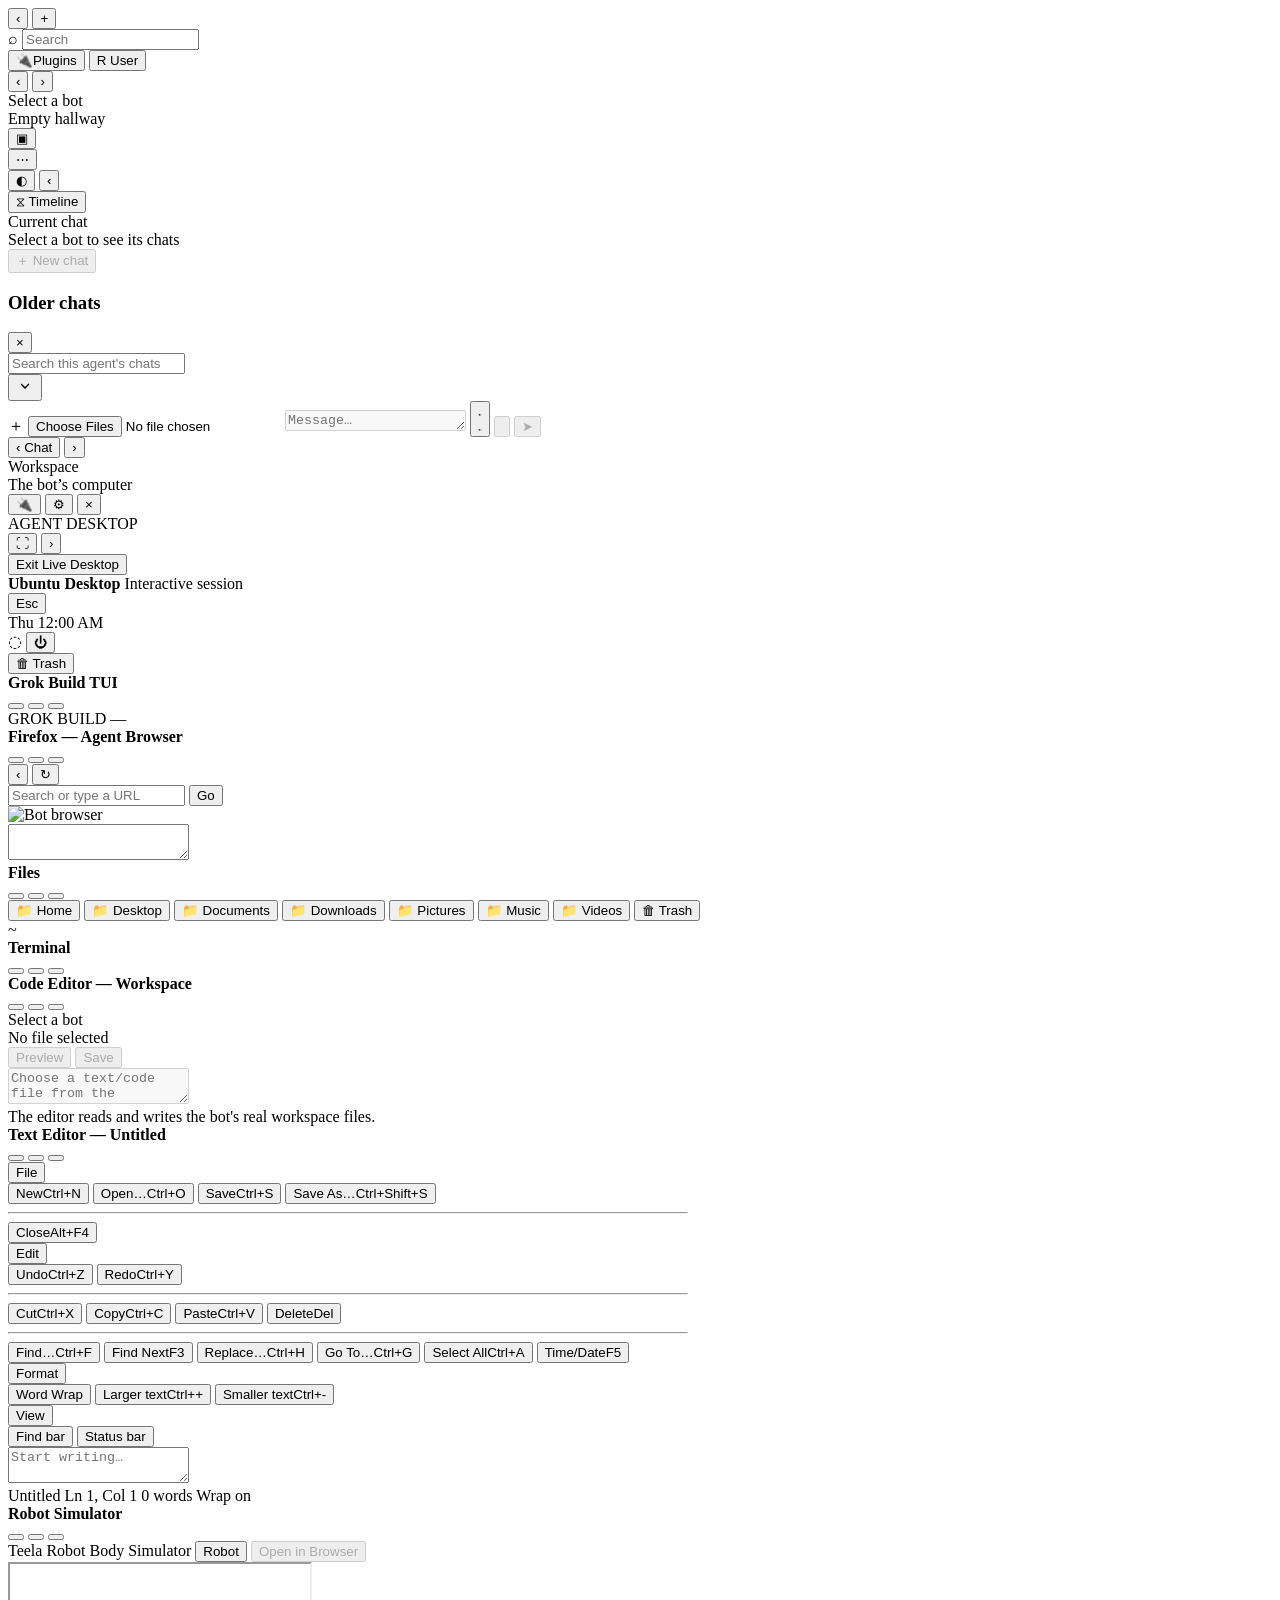
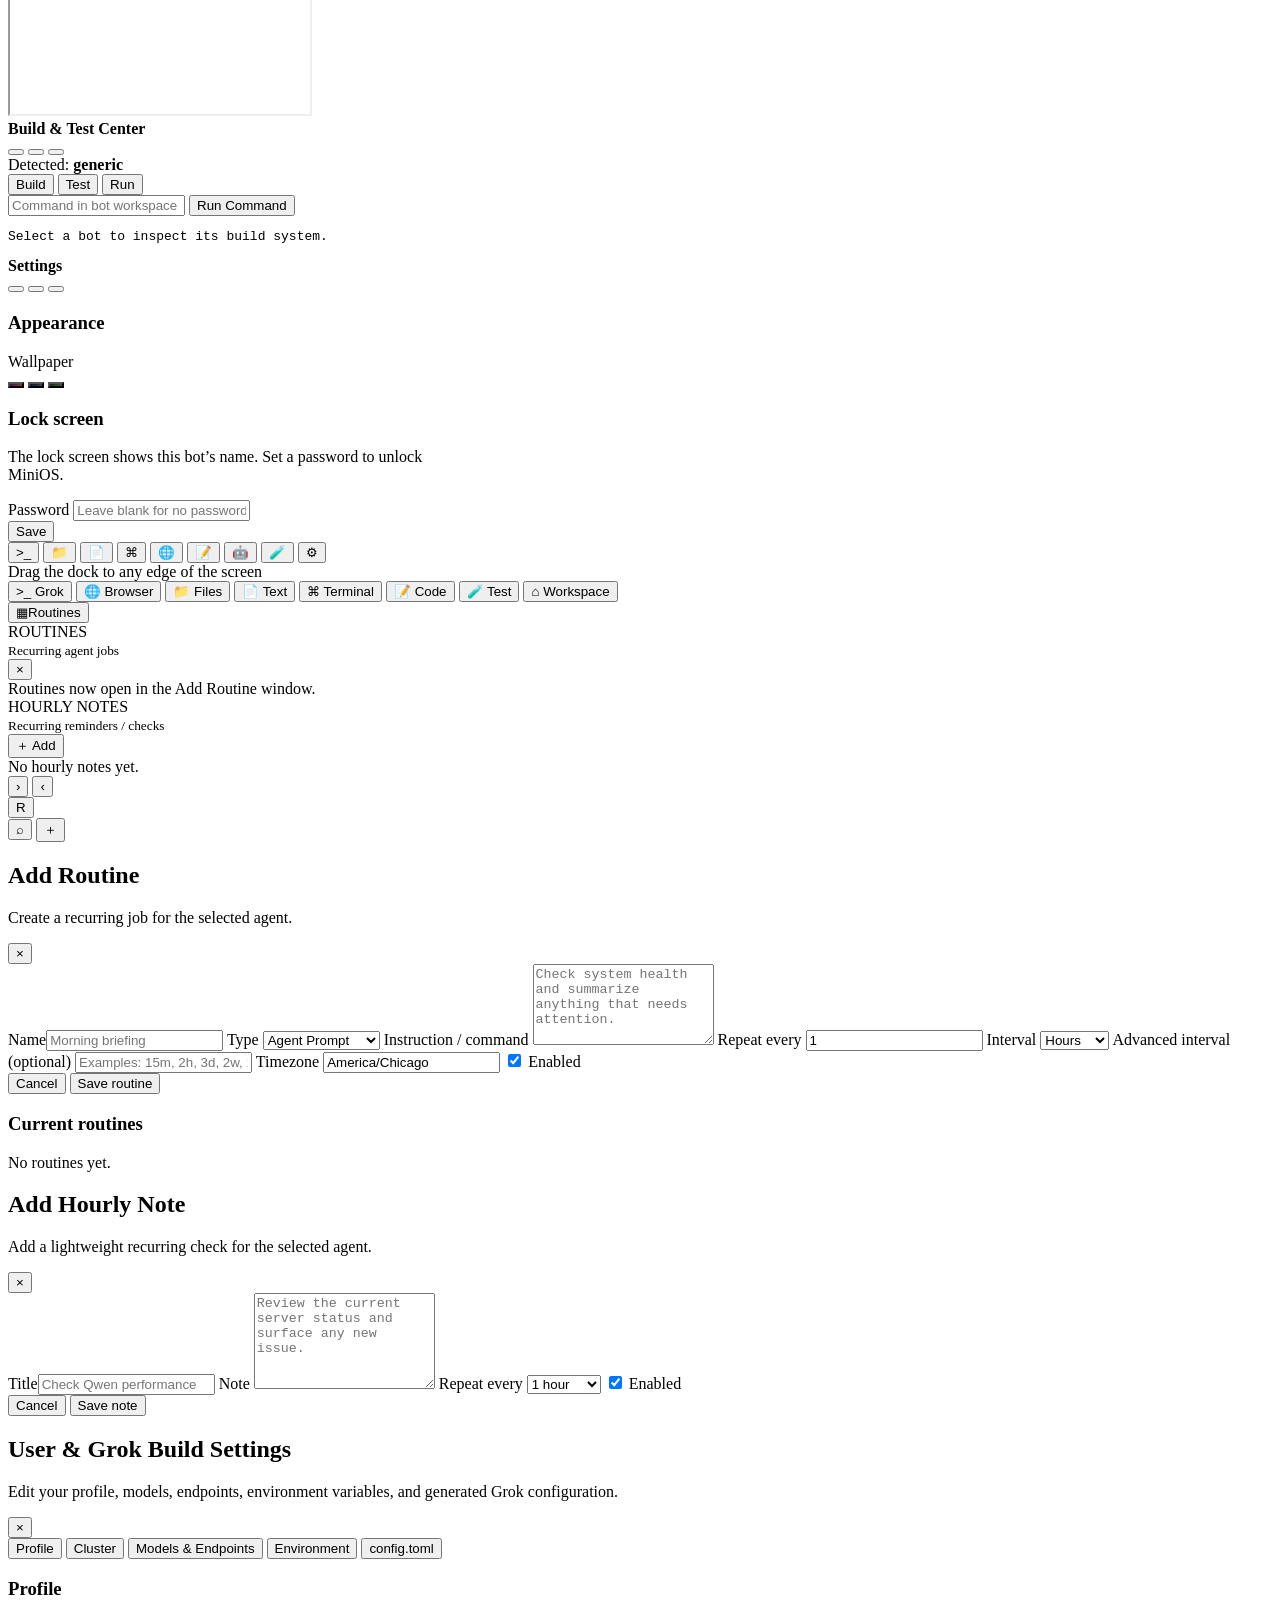
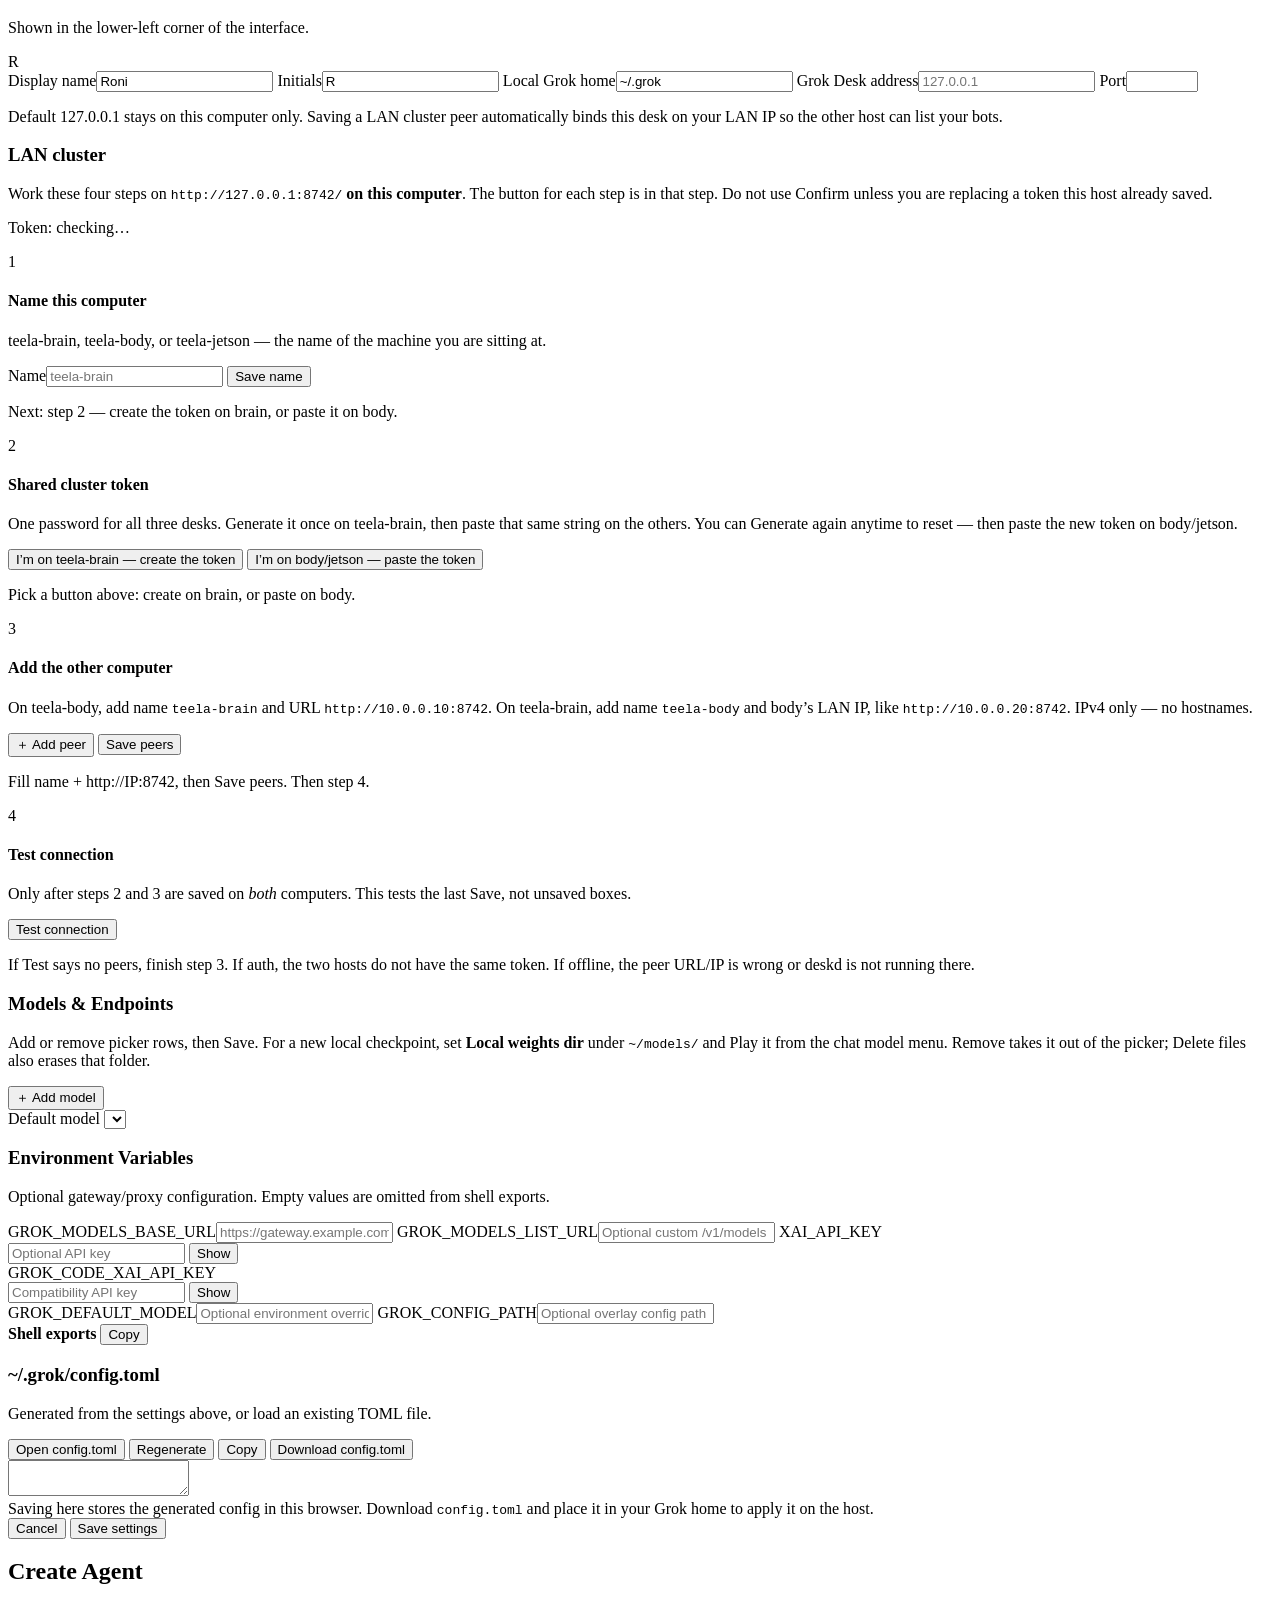
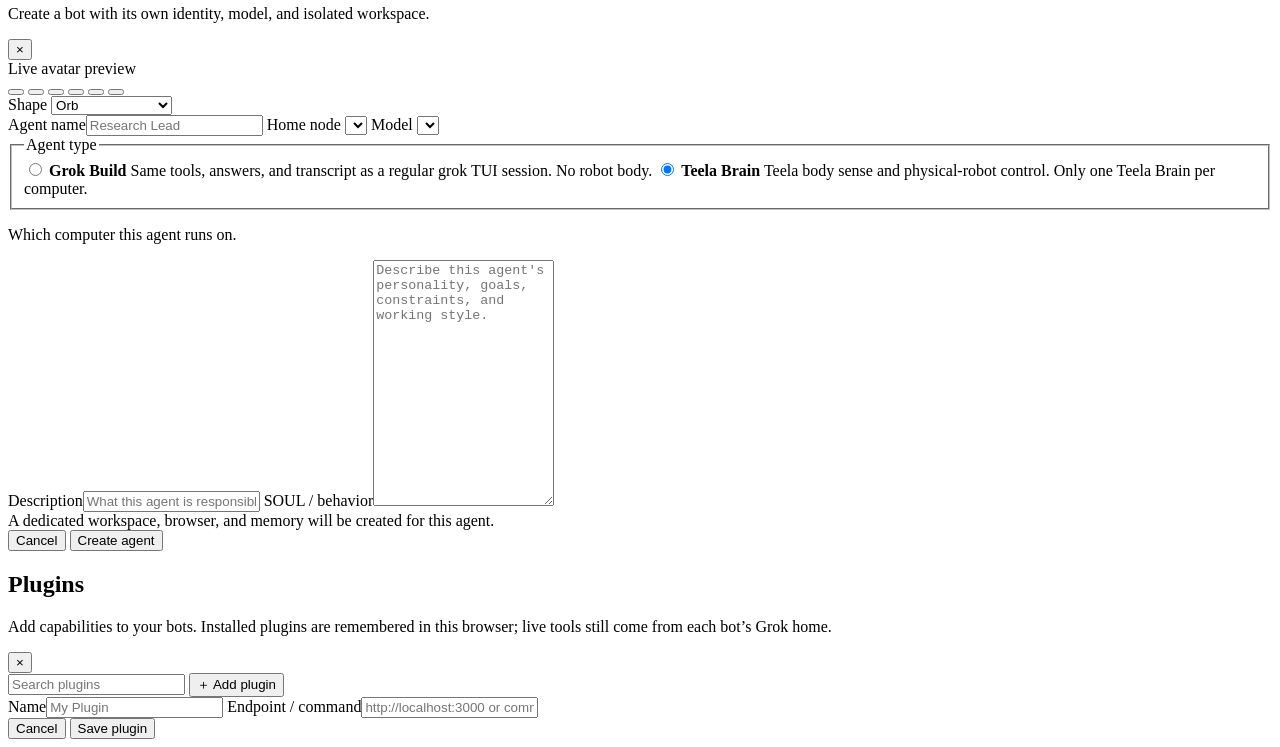
==== commit ded244cf: "feat(cluster): auto-bind LAN and show offline peer rows Saving an RFC1918 peer URL promotes this des" ====
--- a/ui/index.html
+++ b/ui/index.html
@@ -7,7 +7,7 @@
   <link rel="preconnect" href="https://fonts.googleapis.com" />
   <link rel="preconnect" href="https://fonts.gstatic.com" crossorigin />
   <link href="https://fonts.googleapis.com/css2?family=Inter:wght@400;500;600;700&family=Ubuntu:wght@300;400;500;700&family=Ubuntu+Mono:wght@400;700&display=swap" rel="stylesheet" />
-  <link rel="stylesheet" href="/grokbot.css?v=81" />
+  <link rel="stylesheet" href="/grokbot.css?v=83" />
   <link rel="stylesheet" href="/styles.css?v=71" />
   <link rel="stylesheet" href="/vendor/xterm.css" />
 </head>
@@ -855,7 +855,7 @@
                 <label class="span-2">Local Grok home<input id="settings-grok-home" value="~/.grok" autocomplete="off" /></label>
                 <label>Grok Desk address<input id="settings-desk-host" placeholder="127.0.0.1" autocomplete="off" /></label>
                 <label>Port<input id="settings-desk-port" type="number" min="1" max="65535" step="1" /></label>
-                <p class="span-2 muted" id="settings-desk-hint">Default 127.0.0.1 stays on this computer. Set your LAN IP (for example 10.0.0.10) to open Grok Desk from other devices at http://10.0.0.10:8742/</p>
+                <p class="span-2 muted" id="settings-desk-hint">Default 127.0.0.1 stays on this computer only. Saving a LAN cluster peer automatically binds this desk on your LAN IP so the other host can list your bots.</p>
               </div>
             </div>
           </section>
@@ -1151,7 +1151,7 @@
 
   <script src="/vendor/xterm.js"></script>
   <script src="/vendor/xterm-addon-fit.js"></script>
-  <script src="/grokbot-ui.js?v=59"></script>
-  <script src="/app.js?v=188"></script>
+  <script src="/grokbot-ui.js?v=61"></script>
+  <script src="/app.js?v=190"></script>
 </body>
 </html>
